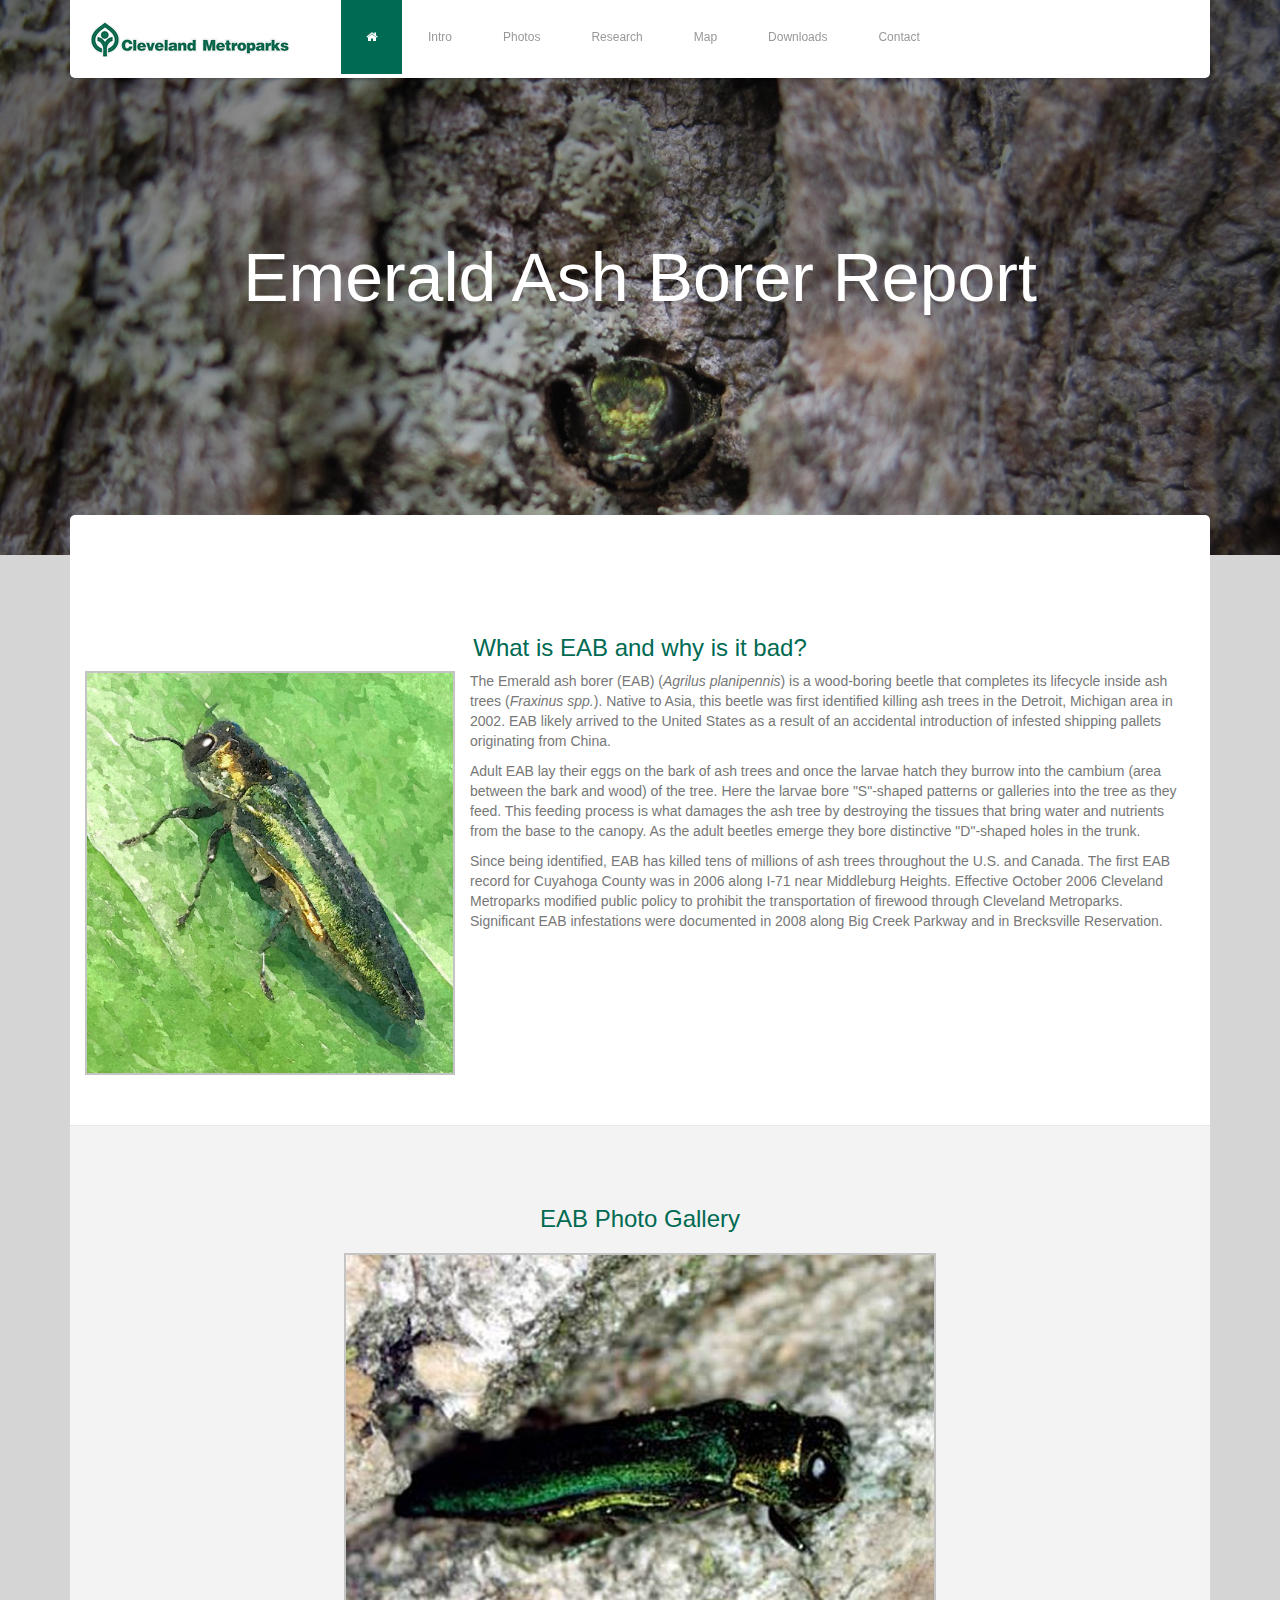
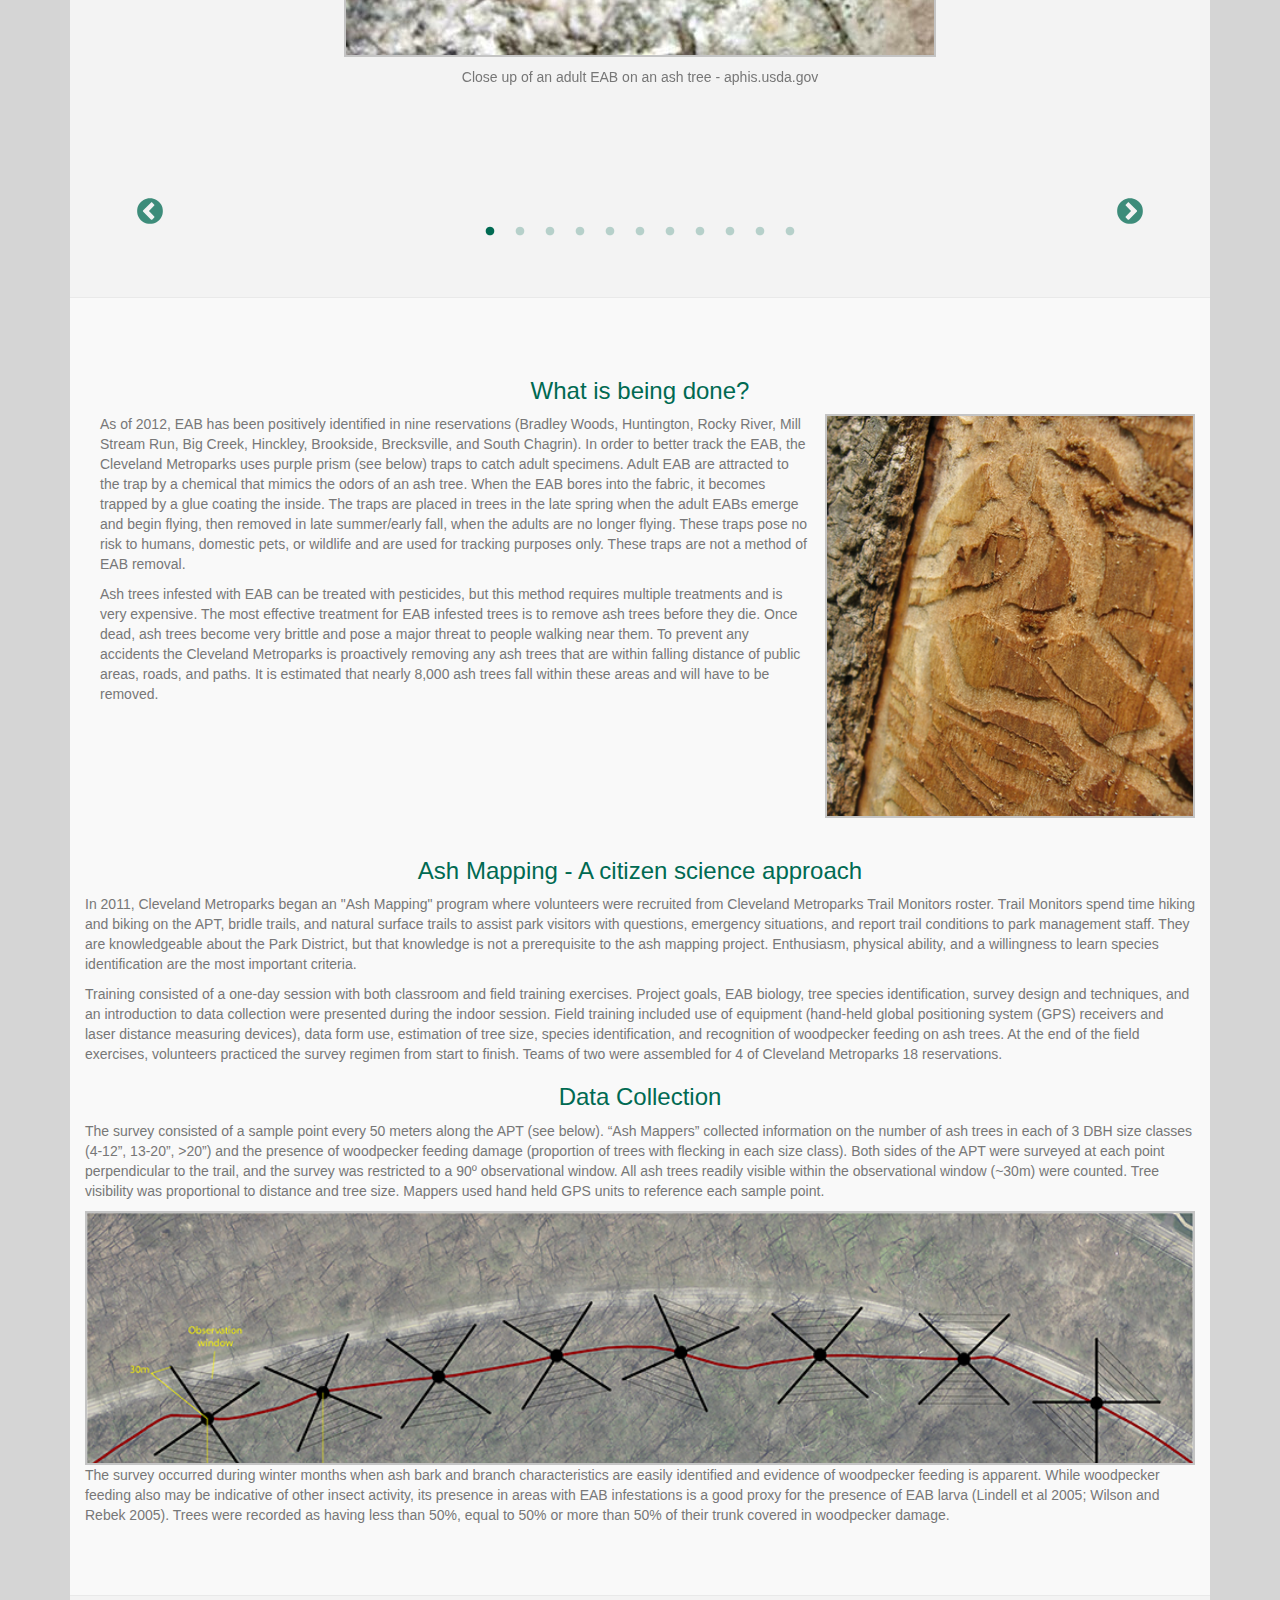
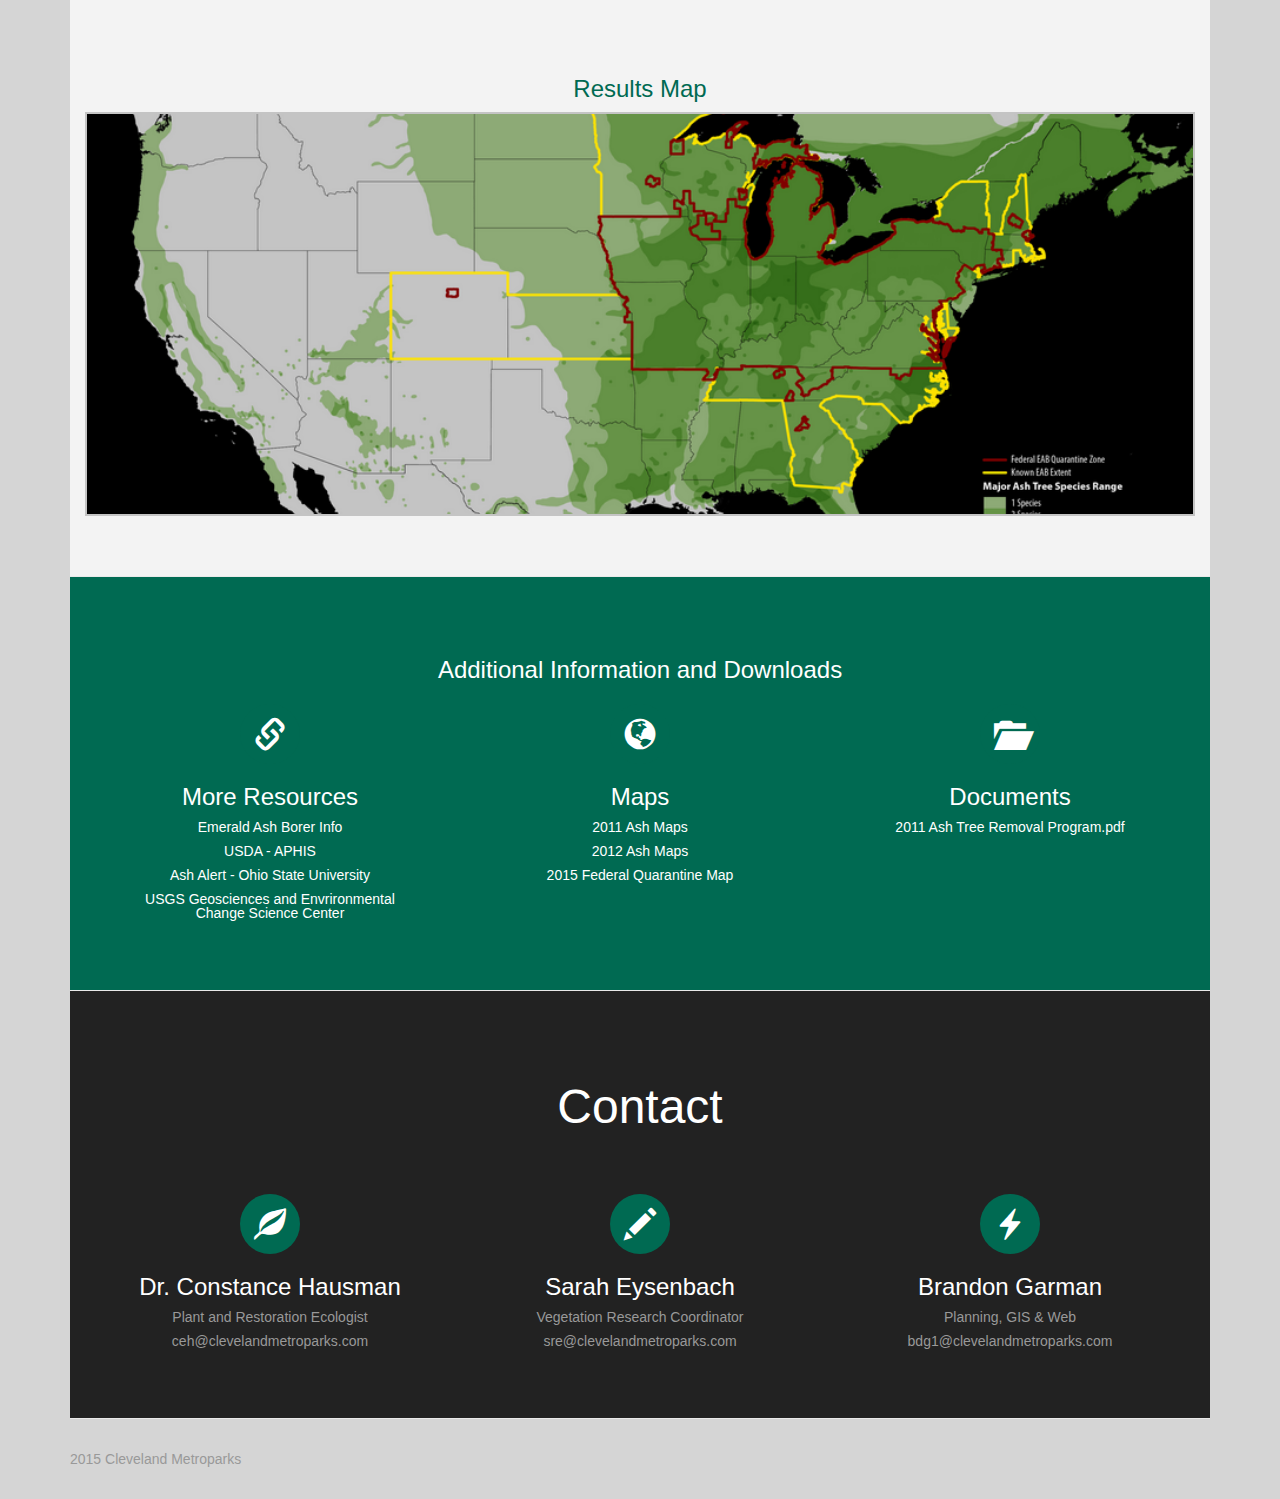
==== index.html @ 67770cdb "initial site commit" ====
<!DOCTYPE html>
<html lang="en">
<head>
    <meta charset="utf-8">
    <meta name="viewport" content="width=device-width, initial-scale=1.0">
    <meta name="description" content="">
    <meta name="author" content="">
    <title>CM | Emerald Ash Borer</title>
	<link rel="stylesheet" type="text/css" href="slick/slick.css"/>
    <link href="css/bootstrap.min.css" rel="stylesheet">
    <link href="css/font-awesome.min.css" rel="stylesheet">
    <link href="css/prettyPhoto.css" rel="stylesheet">
    <link href="css/main.css" rel="stylesheet">
    <!--[if lt IE 9]>
    <script src="js/html5shiv.js"></script>
    <script src="js/respond.min.js"></script>
    <![endif]-->
	
	<script type="text/javascript" src="js/jquery-1.11.0.min.js"></script>
	<script type="text/javascript" src="js/jquery-migrate-1.2.1.min.js"></script>
	<link rel="shortcut icon" href="favicon.ico" />
</head><!--/head-->

<body data-spy="scroll" data-target="#navbar" data-offset="0">
    <header id="header" role="banner">
        <div class="container">
            <div id="navbar" class="navbar navbar-default">
                <div class="navbar-header">
                    <button type="button" class="navbar-toggle" data-toggle="collapse" data-target=".navbar-collapse">
                        <span class="sr-only">Toggle navigation</span>
                        <span class="icon-bar"></span>
                        <span class="icon-bar"></span>
                        <span class="icon-bar"></span>
                    </button>
                    <a class="navbar-brand" href="http://www.clevelandmetroparks.com/Main/Home.aspx" target="_blank"></a>
                </div>
                <div class="collapse navbar-collapse">
                    <ul class="nav navbar-nav">
                        <li class="active"><a href="#main-slider"><i class="icon-home"></i></a></li>
                        <li><a href="#services">Intro          </a></li>
                        <li><a href="#portfolio">Photos       </a></li>
                        <li><a href="#pricing">Research      </a></li>
                        <li><a href="#results-map">Map     </a></li>
                        <li><a href="#about-us">Downloads</a></li>
                        <li><a href="#contact">Contact       </a></li>
                    </ul>
                </div>
            </div>
        </div>
    </header><!--/#header-->

    <section id="main-slider" class="carousel">
        <div class="carousel-inner">
            <div class="item active">
                <div class="container">
                    <div class="carousel-content">
                        <h1>Emerald Ash Borer Report</h1>
                        <p class="lead"></p>
                    </div>
                </div>
            </div><!--/.item-->
        </div><!--/.carousel-inner-->
        <!--<a class="prev" href="#main-slider" data-slide="prev"><i class="icon-angle-left"></i></a>
        <a class="next" href="#main-slider" data-slide="next"><i class="icon-angle-right"></i></a>-->
    </section><!--/#main-slider-->

    <section id="services">
		<div class="container">
            <div class="box first">
                <div class="center"><h3>What is EAB and why is it bad?</h3></div><!--/.center-->   
					
                <div class="center-gap"></div>
                <div class="row">
				
					<div id="intro-photo" class="col-sm-4"></div>
					
                    <div class="col-sm-8">
						
						<p>The Emerald ash borer (EAB) (<i>Agrilus planipennis</i>) is a wood-boring beetle that completes its lifecycle inside ash trees (<i>Fraxinus spp.</i>). Native to Asia, this beetle was first identified killing ash trees in the Detroit, Michigan area in 2002. EAB likely arrived to the United States as a result of an accidental introduction of infested shipping pallets originating from China.</p>
						
						<p>Adult EAB lay their eggs on the bark of ash trees and once the larvae hatch they burrow into the cambium (area between the bark and wood) of the tree. Here the larvae bore &quot;S&quot;-shaped patterns or galleries into the tree as they feed. This feeding process is what damages the ash tree by destroying the tissues that bring water and nutrients from the base to the canopy. As the adult beetles emerge they bore distinctive &quot;D&quot;-shaped holes in the trunk.</p> 
						
						<p>Since being identified, EAB has killed tens of millions of ash trees throughout the U.S. and Canada. The first EAB record for Cuyahoga County was in 2006 along I-71 near Middleburg Heights. Effective October 2006 Cleveland Metroparks modified public policy to prohibit the transportation of firewood through Cleveland Metroparks. Significant EAB infestations were documented in 2008 along Big Creek Parkway and in Brecksville Reservation.</p>
						</div>
					</div>
				</div><!--/.col-sm-8-->
			</div> 
    </section><!--/#services-->

	
	
    <section id="portfolio">
        <div class="container">
            <div class="box">
                <div class="center gap">
                    <h3>EAB Photo Gallery</h3>
                </div><!--/.center-->
                
					<div class="row">
						<div class="col-med-8">
							<div class="slick-slider">
								<div><img src="images/eab_adult2.jpg" /><p>Close up of an adult EAB on an ash tree - aphis.usda.gov</p></div>
								<div><img src="images/eab_damage2.jpg" /><p>A "D"-shaped exit hole and woodpecker damage - Cleveland Metroparks</p></div>
								<div><img src="images/eab_damage1.png" /><p>"S"-shaped gallery caused by the EAB moving through the tree - Cleveland Metroparks</p></div>
								<div><img src="images/eab_damage3.jpg" /><p>Galleries packed with frass and an adult EAB inside the ash tree - Cleveland Metroparks</p></div>
								<div><img src="images/eab_damage4.jpg" /><p>An adult EAB found inside an ash tree - Cleveland Metroparks</p></div>
								<div><img src="images/eab_larvae.jpg" /><p>EAB larvae - Cleveland Metroparks</p></div>
								<div><img src="images/training.jpg" /><p>Staff and volunteers going through "Ash Mapping" training - Cleveland Metroparks</p></div>
								<div><img src="images/prism_trap.jpg" /><p>An adult EAB caught in a purple prism trap - Cleveland Metroparks</p></div>
								<div><img src="images/dead_ash.jpg" /><p>Dead ash trees seen from the APT - Cleveland Metroparks</p></div>
								<div><img src="images/eab_treatment.png" /><p>An ash tree receiving a pesticide treatment through injections - Cleveland Metroparks</p></div>
								<div><img src="images/base_growth.jpg" /><p>An ash tree showing growth at the base, a sign of possible EAB infestation - Cleveland Metroparks</p></div>
							</div>
						</div>
					</div>
            </div><!--/.box-->
        </div><!--/.container-->
    </section><!--/#portfolio-->

    <section id="pricing">
        <div class="container">
            <div class="box">
                <div class="center">
                    <h3>What is being done?</h3>
                </div><!--/.center-->   
                <div class="center-gap"></div>
                <div class="row">
                    <div class="col-sm-8">

						<p>As of 2012, EAB has been positively identified in nine reservations (Bradley Woods, Huntington, Rocky River, Mill Stream Run, Big Creek, Hinckley, Brookside, Brecksville, and South Chagrin). In order to better track the EAB, the Cleveland Metroparks uses purple prism (see below) traps to catch adult specimens. Adult EAB are attracted to the trap by a chemical that mimics the odors of an ash tree. When the EAB bores into the fabric, it becomes trapped by a glue coating the inside. The traps are placed in trees in the late spring when the adult EABs emerge and begin flying, then removed in late summer/early fall, when the adults are no longer flying. These traps pose no risk to humans, domestic pets, or wildlife and are used for tracking purposes only. These traps are not a method of EAB removal.</p>
						
						<p>Ash trees infested with EAB can be treated with pesticides, but this method requires multiple treatments and is very expensive. The most effective treatment for EAB infested trees is to remove ash trees before they die. Once dead, ash trees become very brittle and pose a major threat to people walking near them. To prevent any accidents the Cleveland Metroparks is proactively removing any ash trees that are within falling distance of public areas, roads, and paths. It is estimated that nearly 8,000 ash trees fall within these areas and will have to be removed.</p>
					
                    </div><!--/.col-sm-8-->
					
					<div id="map-photo1" class="col-sm-4"></div>
					
					<div class="col-med-8"><p>&nbsp;</p></div>
					
					<div class="center">
						<h3>Ash Mapping - A citizen science approach</h3>
					</div><!--/.center--> 
					
					<div class="col-med-8">
					
						<p>In 2011, Cleveland Metroparks began an &quot;Ash Mapping&quot; program where volunteers were recruited from Cleveland Metroparks Trail Monitors roster.  Trail Monitors spend time hiking and biking on the APT, bridle trails, and natural surface trails to assist park visitors with questions, emergency situations, and report trail conditions to park management staff.  They are knowledgeable about the Park District, but that knowledge is not a prerequisite to the ash mapping project.  Enthusiasm, physical ability, and a willingness to learn species identification are the most important criteria.</p>

						<p>Training consisted of a one-day session with both classroom and field training exercises. Project goals, EAB biology, tree species identification, survey design and techniques, and an introduction to data collection were presented during the indoor session.  Field training included use of equipment (hand-held global positioning system (GPS) receivers and laser distance measuring devices), data form use, estimation of tree size, species identification, and recognition of woodpecker feeding on ash trees.  At the end of the field exercises, volunteers practiced the survey regimen from start to finish.  Teams of two were assembled for 4 of Cleveland Metroparks 18 reservations.</p>	
					
					</div>
					
					<div class="center">
						<h3>Data Collection</h3>
					</div><!--/.center-->  
					
					<div class="col-med-8">
					
						<p>The survey consisted of a sample point every 50 meters along the APT (see below). “Ash Mappers” collected information on the number of ash trees in each of 3 DBH size classes (4-12”, 13-20”, >20”) and the presence of woodpecker feeding damage (proportion of trees with flecking in each size class).  Both sides of the APT were surveyed at each point perpendicular to the trail, and the survey was restricted to a 90º observational window.  All ash trees readily visible within the observational window (~30m) were counted.  Tree visibility was proportional to distance and tree size.  Mappers used hand held GPS units to reference each sample point.</p>
					</div>
					
					<div id="data-collection" class="col-xs-12"></div>
					
					<div class="col-med-8">
					
						<p>The survey occurred during winter months when ash bark and branch characteristics are easily identified and evidence of woodpecker feeding is apparent. While woodpecker feeding also may be indicative of other insect activity, its presence in areas with EAB infestations is a good proxy for the presence of EAB larva (Lindell et al 2005; Wilson and Rebek 2005). Trees were recorded as having less than 50%, equal to 50% or more than 50% of their trunk covered in woodpecker damage.</p>
					
					</div>
					
					<!--<div class="col-med-8"><iframe src="//s3.amazonaws.com/cdn.knightlab.com/libs/storymapjs/latest/embed/index.html?url=https://898696671e7318503196435e349b2453f3319862.googledrive.com/host/0B8qG7BURSNW_ODNDQW9sVktIVVU/published.json" frameborder="0" width="100%" height="500"></iframe>
					</div>-->
					
                </div> 
            </div> 
        </div>
    </section><!--/#pricing-->
	
	<section id="map-section">
		<div class="container">
            <div class="box">
			
                <div class="center">
                    <h3>Results Map</h3>
                </div>
			
				<div class="row">
		
					<div id="results-map" class="col-xs-12"></div>
			
				</div>
			
			</div>
		</div>
	</section><!-- close map-section -->

    <section id="about-us">
        <div class="container">
            <div class="box">
                <div class="center">
                    <h3>Additional Information and Downloads</h3>
                </div>
                <div class="gap"></div>
                <div id="team-scroller" class="carousel scale">
                    <div class="carousel-inner">
                        <div class="item active">
                            <div class="row">
                                <div class="col-sm-4">
                                    <div class="member">
                                        <div class="name-icons"><span class="glyphicon glyphicon-link" aria-hidden="true"></span></div>
                                        <h3>More Resources
										
											<small class="designation"><a href="http://www.emeraldashborer.info/#sthash.4JrlwChW.dpbs" target="_blank">Emerald Ash Borer Info</a></small>
											<small class="designation"><a href="http://www.aphis.usda.gov/wps/portal/aphis/ourfocus/importexport?1dmy&urile=wcm%3apath%3a%2Faphis_content_library%2Fsa_our_focus%2Fsa_plant_health%2Fsa_domestic_pests_and_diseases%2Fsa_pests_and_diseases%2Fsa_insects%2Fsa_emerald_ash%2Fct_emerald_ash_borer" target="_blank">USDA - APHIS</a></small>
											<small class="designation"><a href="http://ashalert.osu.edu/" target="_blank">Ash Alert - Ohio State University</a></small>
											<small class="designation"><a href="http://esp.cr.usgs.gov/data/little/" target="_blank">USGS Geosciences and Envrironmental Change Science Center</a></small>
										</h3>
                                    </div>
                                </div>
       
                                <div class="col-sm-4">
                                    <div class="member">
                                        <div class="name-icons"><span class="glyphicon glyphicon-globe" aria-hidden="true"></span></div>
                                        <h3>Maps
											<small class="designation"><a href="pdf/2011 Ash Maps.zip">2011 Ash Maps</a></small>
											<small class="designation"><a href="pdf/2012 Ash Maps.zip">2012 Ash Maps</a></small>
											<small class="designation"><a href="pdf/quarantine_map_March-2015.pdf" target="_blank">2015 Federal Quarantine Map</a></small>
										</h3>
                                    </div>
                                </div>
								  <div class="col-sm-4">
                                    <div class="member">
                                        <div class="name-icons"><span class="glyphicon glyphicon-folder-open" aria-hidden="true"></span></div>
                                        <h3>Documents
										<small class="designation"><a href="pdf/2011 Ash Tree Removal Program.pdf">2011 Ash Tree Removal Program.pdf</a></small>
										</h3>
                                    </div>
                                </div>
                            </div>
                        </div>
                    </div>
                </div><!--/.carousel-->
            </div><!--/.box-->
        </div><!--/.container-->
    </section><!--/#about-us-->

    <section id="contact">
        <div class="container">
            <div class="box">
                <div class="center">
                    <h2>Contact</h2>
                </div>
                <div class="gap"></div>
                <div id="team-scroller" class="carousel scale">
                    <div class="carousel-inner">
                        <div class="item active">
                            <div class="row">
                                <div class="col-sm-4">
                                    <div class="member">
                                        <div class="name-icons"><span class="glyphicon glyphicon-leaf" aria-hidden="true"></span></div>
                                        <h3>Dr. Constance Hausman
										<small class="designation">Plant and Restoration Ecologist</small>
										<small class="designation">ceh@clevelandmetroparks.com</small>
										</h3>
                                    </div>
                                </div>
                                <div class="col-sm-4">
                                    <div class="member">
                                        <div class="name-icons"><span class="glyphicon glyphicon-pencil" aria-hidden="true"></span></div>
                                        <h3>Sarah Eysenbach
										<small class="designation">Vegetation Research Coordinator</small>
										<small class="designation">sre@clevelandmetroparks.com</small>
										</h3>
                                    </div>
                                </div>        
                                <div class="col-sm-4">
                                    <div class="member">
                                        <div class="name-icons"><span class="glyphicon glyphicon-flash" aria-hidden="true"></span></div>
                                        <h3>Brandon Garman
										<small class="designation">Planning, GIS &amp; Web</small>
										<small class="designation">bdg1@clevelandmetroparks.com</small>
										</h3>
                                    </div>
                                </div>
                            </div>
                        </div>
                    </div>
                </div><!--/.carousel-->
            </div><!--/.box-->
        </div><!--/.container-->
    </section><!--/#contact-->

    <footer id="footer">
        <div class="container">
            <div class="row">
                <div class="col-sm-6">
                    2015 <a target="_blank" href="http://www.clevelandmetroparks.com/Main/Home.aspx">Cleveland Metroparks</a>
                </div>
                <div class="col-sm-6">
                    <!--<img class="pull-right" src="images/shapebootstrap.png" alt="ShapeBootstrap" title="ShapeBootstrap">-->
                </div>
            </div>
        </div>
    </footer><!--/#footer-->

    <script src="js/jquery.js"></script>
    <script src="js/bootstrap.min.js"></script>
    <script src="js/jquery.isotope.min.js"></script>
    <script src="js/jquery.prettyPhoto.js"></script>
    <script src="js/main.js"></script>
	<script type="text/javascript" src="js/slick-init.js"></script>
	<script type="text/javascript" src="slick/slick.min.js"></script>

</body>
</html>
---- css/prettyPhoto.css ----
div.pp_default .pp_top,div.pp_default .pp_top .pp_middle,div.pp_default .pp_top .pp_left,div.pp_default .pp_top .pp_right,div.pp_default .pp_bottom,div.pp_default .pp_bottom .pp_left,div.pp_default .pp_bottom .pp_middle,div.pp_default .pp_bottom .pp_right{height:13px}
div.pp_default .pp_top .pp_left{background:url(../images/prettyPhoto/default/sprite.png) -78px -93px no-repeat}
div.pp_default .pp_top .pp_middle{background:url(../images/prettyPhoto/default/sprite_x.png) top left repeat-x}
div.pp_default .pp_top .pp_right{background:url(../images/prettyPhoto/default/sprite.png) -112px -93px no-repeat}
div.pp_default .pp_content .ppt{color:#f8f8f8}
div.pp_default .pp_content_container .pp_left{background:url(../images/prettyPhoto/default/sprite_y.png) -7px 0 repeat-y;padding-left:13px}
div.pp_default .pp_content_container .pp_right{background:url(../images/prettyPhoto/default/sprite_y.png) top right repeat-y;padding-right:13px}
div.pp_default .pp_next:hover{background:url(../images/prettyPhoto/default/sprite_next.png) center right no-repeat;cursor:pointer}
div.pp_default .pp_previous:hover{background:url(../images/prettyPhoto/default/sprite_prev.png) center left no-repeat;cursor:pointer}
div.pp_default .pp_expand{background:url(../images/prettyPhoto/default/sprite.png) 0 -29px no-repeat;cursor:pointer;width:28px;height:28px}
div.pp_default .pp_expand:hover{background:url(../images/prettyPhoto/default/sprite.png) 0 -56px no-repeat;cursor:pointer}
div.pp_default .pp_contract{background:url(../images/prettyPhoto/default/sprite.png) 0 -84px no-repeat;cursor:pointer;width:28px;height:28px}
div.pp_default .pp_contract:hover{background:url(../images/prettyPhoto/default/sprite.png) 0 -113px no-repeat;cursor:pointer}
div.pp_default .pp_close{width:30px;height:30px;background:url(../images/prettyPhoto/default/sprite.png) 2px 1px no-repeat;cursor:pointer}
div.pp_default .pp_gallery ul li a{background:url(../images/prettyPhoto/default/default_thumb.png) center center #f8f8f8;border:1px solid #aaa}
div.pp_default .pp_social{margin-top:7px}
div.pp_default .pp_gallery a.pp_arrow_previous,div.pp_default .pp_gallery a.pp_arrow_next{position:static;left:auto}
div.pp_default .pp_nav .pp_play,div.pp_default .pp_nav .pp_pause{background:url(../images/prettyPhoto/default/sprite.png) -51px 1px no-repeat;height:30px;width:30px}
div.pp_default .pp_nav .pp_pause{background-position:-51px -29px}
div.pp_default a.pp_arrow_previous,div.pp_default a.pp_arrow_next{background:url(../images/prettyPhoto/default/sprite.png) -31px -3px no-repeat;height:20px;width:20px;margin:4px 0 0}
div.pp_default a.pp_arrow_next{left:52px;background-position:-82px -3px}
div.pp_default .pp_content_container .pp_details{margin-top:5px}
div.pp_default .pp_nav{clear:none;height:30px;width:110px;position:relative}
div.pp_default .pp_nav .currentTextHolder{font-family:Georgia;font-style:italic;color:#999;font-size:11px;left:75px;line-height:25px;position:absolute;top:2px;margin:0;padding:0 0 0 10px}
div.pp_default .pp_close:hover,div.pp_default .pp_nav .pp_play:hover,div.pp_default .pp_nav .pp_pause:hover,div.pp_default .pp_arrow_next:hover,div.pp_default .pp_arrow_previous:hover{opacity:0.7}
div.pp_default .pp_description{font-size:11px;font-weight:700;line-height:14px;margin:5px 50px 5px 0}
div.pp_default .pp_bottom .pp_left{background:url(../images/prettyPhoto/default/sprite.png) -78px -127px no-repeat}
div.pp_default .pp_bottom .pp_middle{background:url(../images/prettyPhoto/default/sprite_x.png) bottom left repeat-x}
div.pp_default .pp_bottom .pp_right{background:url(../images/prettyPhoto/default/sprite.png) -112px -127px no-repeat}
div.pp_default .pp_loaderIcon{background:url(../images/prettyPhoto/default/loader.gif) center center no-repeat}
div.light_rounded .pp_top .pp_left{background:url(../images/prettyPhoto/light_rounded/sprite.png) -88px -53px no-repeat}
div.light_rounded .pp_top .pp_right{background:url(../images/prettyPhoto/light_rounded/sprite.png) -110px -53px no-repeat}
div.light_rounded .pp_next:hover{background:url(../images/prettyPhoto/light_rounded/btnNext.png) center right no-repeat;cursor:pointer}
div.light_rounded .pp_previous:hover{background:url(../images/prettyPhoto/light_rounded/btnPrevious.png) center left no-repeat;cursor:pointer}
div.light_rounded .pp_expand{background:url(../images/prettyPhoto/light_rounded/sprite.png) -31px -26px no-repeat;cursor:pointer}
div.light_rounded .pp_expand:hover{background:url(../images/prettyPhoto/light_rounded/sprite.png) -31px -47px no-repeat;cursor:pointer}
div.light_rounded .pp_contract{background:url(../images/prettyPhoto/light_rounded/sprite.png) 0 -26px no-repeat;cursor:pointer}
div.light_rounded .pp_contract:hover{background:url(../images/prettyPhoto/light_rounded/sprite.png) 0 -47px no-repeat;cursor:pointer}
div.light_rounded .pp_close{width:75px;height:22px;background:url(../images/prettyPhoto/light_rounded/sprite.png) -1px -1px no-repeat;cursor:pointer}
div.light_rounded .pp_nav .pp_play{background:url(../images/prettyPhoto/light_rounded/sprite.png) -1px -100px no-repeat;height:15px;width:14px}
div.light_rounded .pp_nav .pp_pause{background:url(../images/prettyPhoto/light_rounded/sprite.png) -24px -100px no-repeat;height:15px;width:14px}
div.light_rounded .pp_arrow_previous{background:url(../images/prettyPhoto/light_rounded/sprite.png) 0 -71px no-repeat}
div.light_rounded .pp_arrow_next{background:url(../images/prettyPhoto/light_rounded/sprite.png) -22px -71px no-repeat}
div.light_rounded .pp_bottom .pp_left{background:url(../images/prettyPhoto/light_rounded/sprite.png) -88px -80px no-repeat}
div.light_rounded .pp_bottom .pp_right{background:url(../images/prettyPhoto/light_rounded/sprite.png) -110px -80px no-repeat}
div.dark_rounded .pp_top .pp_left{background:url(../images/prettyPhoto/dark_rounded/sprite.png) -88px -53px no-repeat}
div.dark_rounded .pp_top .pp_right{background:url(../images/prettyPhoto/dark_rounded/sprite.png) -110px -53px no-repeat}
div.dark_rounded .pp_content_container .pp_left{background:url(../images/prettyPhoto/dark_rounded/contentPattern.png) top left repeat-y}
div.dark_rounded .pp_content_container .pp_right{background:url(../images/prettyPhoto/dark_rounded/contentPattern.png) top right repeat-y}
div.dark_rounded .pp_next:hover{background:url(../images/prettyPhoto/dark_rounded/btnNext.png) center right no-repeat;cursor:pointer}
div.dark_rounded .pp_previous:hover{background:url(../images/prettyPhoto/dark_rounded/btnPrevious.png) center left no-repeat;cursor:pointer}
div.dark_rounded .pp_expand{background:url(../images/prettyPhoto/dark_rounded/sprite.png) -31px -26px no-repeat;cursor:pointer}
div.dark_rounded .pp_expand:hover{background:url(../images/prettyPhoto/dark_rounded/sprite.png) -31px -47px no-repeat;cursor:pointer}
div.dark_rounded .pp_contract{background:url(../images/prettyPhoto/dark_rounded/sprite.png) 0 -26px no-repeat;cursor:pointer}
div.dark_rounded .pp_contract:hover{background:url(../images/prettyPhoto/dark_rounded/sprite.png) 0 -47px no-repeat;cursor:pointer}
div.dark_rounded .pp_close{width:75px;height:22px;background:url(../images/prettyPhoto/dark_rounded/sprite.png) -1px -1px no-repeat;cursor:pointer}
div.dark_rounded .pp_description{margin-right:85px;color:#fff}
div.dark_rounded .pp_nav .pp_play{background:url(../images/prettyPhoto/dark_rounded/sprite.png) -1px -100px no-repeat;height:15px;width:14px}
div.dark_rounded .pp_nav .pp_pause{background:url(../images/prettyPhoto/dark_rounded/sprite.png) -24px -100px no-repeat;height:15px;width:14px}
div.dark_rounded .pp_arrow_previous{background:url(../images/prettyPhoto/dark_rounded/sprite.png) 0 -71px no-repeat}
div.dark_rounded .pp_arrow_next{background:url(../images/prettyPhoto/dark_rounded/sprite.png) -22px -71px no-repeat}
div.dark_rounded .pp_bottom .pp_left{background:url(../images/prettyPhoto/dark_rounded/sprite.png) -88px -80px no-repeat}
div.dark_rounded .pp_bottom .pp_right{background:url(../images/prettyPhoto/dark_rounded/sprite.png) -110px -80px no-repeat}
div.dark_rounded .pp_loaderIcon{background:url(../images/prettyPhoto/dark_rounded/loader.gif) center center no-repeat}
div.dark_square .pp_left,div.dark_square .pp_middle,div.dark_square .pp_right,div.dark_square .pp_content{background:#000}
div.dark_square .pp_description{color:#fff;margin:0 85px 0 0}
div.dark_square .pp_loaderIcon{background:url(../images/prettyPhoto/dark_square/loader.gif) center center no-repeat}
div.dark_square .pp_expand{background:url(../images/prettyPhoto/dark_square/sprite.png) -31px -26px no-repeat;cursor:pointer}
div.dark_square .pp_expand:hover{background:url(../images/prettyPhoto/dark_square/sprite.png) -31px -47px no-repeat;cursor:pointer}
div.dark_square .pp_contract{background:url(../images/prettyPhoto/dark_square/sprite.png) 0 -26px no-repeat;cursor:pointer}
div.dark_square .pp_contract:hover{background:url(../images/prettyPhoto/dark_square/sprite.png) 0 -47px no-repeat;cursor:pointer}
div.dark_square .pp_close{width:75px;height:22px;background:url(../images/prettyPhoto/dark_square/sprite.png) -1px -1px no-repeat;cursor:pointer}
div.dark_square .pp_nav{clear:none}
div.dark_square .pp_nav .pp_play{background:url(../images/prettyPhoto/dark_square/sprite.png) -1px -100px no-repeat;height:15px;width:14px}
div.dark_square .pp_nav .pp_pause{background:url(../images/prettyPhoto/dark_square/sprite.png) -24px -100px no-repeat;height:15px;width:14px}
div.dark_square .pp_arrow_previous{background:url(../images/prettyPhoto/dark_square/sprite.png) 0 -71px no-repeat}
div.dark_square .pp_arrow_next{background:url(../images/prettyPhoto/dark_square/sprite.png) -22px -71px no-repeat}
div.dark_square .pp_next:hover{background:url(../images/prettyPhoto/dark_square/btnNext.png) center right no-repeat;cursor:pointer}
div.dark_square .pp_previous:hover{background:url(../images/prettyPhoto/dark_square/btnPrevious.png) center left no-repeat;cursor:pointer}
div.light_square .pp_expand{background:url(../images/prettyPhoto/light_square/sprite.png) -31px -26px no-repeat;cursor:pointer}
div.light_square .pp_expand:hover{background:url(../images/prettyPhoto/light_square/sprite.png) -31px -47px no-repeat;cursor:pointer}
div.light_square .pp_contract{background:url(../images/prettyPhoto/light_square/sprite.png) 0 -26px no-repeat;cursor:pointer}
div.light_square .pp_contract:hover{background:url(../images/prettyPhoto/light_square/sprite.png) 0 -47px no-repeat;cursor:pointer}
div.light_square .pp_close{width:75px;height:22px;background:url(../images/prettyPhoto/light_square/sprite.png) -1px -1px no-repeat;cursor:pointer}
div.light_square .pp_nav .pp_play{background:url(../images/prettyPhoto/light_square/sprite.png) -1px -100px no-repeat;height:15px;width:14px}
div.light_square .pp_nav .pp_pause{background:url(../images/prettyPhoto/light_square/sprite.png) -24px -100px no-repeat;height:15px;width:14px}
div.light_square .pp_arrow_previous{background:url(../images/prettyPhoto/light_square/sprite.png) 0 -71px no-repeat}
div.light_square .pp_arrow_next{background:url(../images/prettyPhoto/light_square/sprite.png) -22px -71px no-repeat}
div.light_square .pp_next:hover{background:url(../images/prettyPhoto/light_square/btnNext.png) center right no-repeat;cursor:pointer}
div.light_square .pp_previous:hover{background:url(../images/prettyPhoto/light_square/btnPrevious.png) center left no-repeat;cursor:pointer}
div.facebook .pp_top .pp_left{background:url(../images/prettyPhoto/facebook/sprite.png) -88px -53px no-repeat}
div.facebook .pp_top .pp_middle{background:url(../images/prettyPhoto/facebook/contentPatternTop.png) top left repeat-x}
div.facebook .pp_top .pp_right{background:url(../images/prettyPhoto/facebook/sprite.png) -110px -53px no-repeat}
div.facebook .pp_content_container .pp_left{background:url(../images/prettyPhoto/facebook/contentPatternLeft.png) top left repeat-y}
div.facebook .pp_content_container .pp_right{background:url(../images/prettyPhoto/facebook/contentPatternRight.png) top right repeat-y}
div.facebook .pp_expand{background:url(../images/prettyPhoto/facebook/sprite.png) -31px -26px no-repeat;cursor:pointer}
div.facebook .pp_expand:hover{background:url(../images/prettyPhoto/facebook/sprite.png) -31px -47px no-repeat;cursor:pointer}
div.facebook .pp_contract{background:url(../images/prettyPhoto/facebook/sprite.png) 0 -26px no-repeat;cursor:pointer}
div.facebook .pp_contract:hover{background:url(../images/prettyPhoto/facebook/sprite.png) 0 -47px no-repeat;cursor:pointer}
div.facebook .pp_close{width:22px;height:22px;background:url(../images/prettyPhoto/facebook/sprite.png) -1px -1px no-repeat;cursor:pointer}
div.facebook .pp_description{margin:0 37px 0 0}
div.facebook .pp_loaderIcon{background:url(../images/prettyPhoto/facebook/loader.gif) center center no-repeat}
div.facebook .pp_arrow_previous{background:url(../images/prettyPhoto/facebook/sprite.png) 0 -71px no-repeat;height:22px;margin-top:0;width:22px}
div.facebook .pp_arrow_previous.disabled{background-position:0 -96px;cursor:default}
div.facebook .pp_arrow_next{background:url(../images/prettyPhoto/facebook/sprite.png) -32px -71px no-repeat;height:22px;margin-top:0;width:22px}
div.facebook .pp_arrow_next.disabled{background-position:-32px -96px;cursor:default}
div.facebook .pp_nav{margin-top:0}
div.facebook .pp_nav p{font-size:15px;padding:0 3px 0 4px}
div.facebook .pp_nav .pp_play{background:url(../images/prettyPhoto/facebook/sprite.png) -1px -123px no-repeat;height:22px;width:22px}
div.facebook .pp_nav .pp_pause{background:url(../images/prettyPhoto/facebook/sprite.png) -32px -123px no-repeat;height:22px;width:22px}
div.facebook .pp_next:hover{background:url(../images/prettyPhoto/facebook/btnNext.png) center right no-repeat;cursor:pointer}
div.facebook .pp_previous:hover{background:url(../images/prettyPhoto/facebook/btnPrevious.png) center left no-repeat;cursor:pointer}
div.facebook .pp_bottom .pp_left{background:url(../images/prettyPhoto/facebook/sprite.png) -88px -80px no-repeat}
div.facebook .pp_bottom .pp_middle{background:url(../images/prettyPhoto/facebook/contentPatternBottom.png) top left repeat-x}
div.facebook .pp_bottom .pp_right{background:url(../images/prettyPhoto/facebook/sprite.png) -110px -80px no-repeat}
div.pp_pic_holder a:focus{outline:none}
div.pp_overlay{background:#000;display:none;left:0;position:absolute;top:0;width:100%;z-index:9500}
div.pp_pic_holder{display:none;position:absolute;width:100px;z-index:10000}
.pp_content{height:40px;min-width:40px}
* html .pp_content{width:40px}
.pp_content_container{position:relative;text-align:left;width:100%}
.pp_content_container .pp_left{padding-left:20px}
.pp_content_container .pp_right{padding-right:20px}
.pp_content_container .pp_details{float:left;margin:10px 0 2px}
.pp_description{display:none;margin:0}
.pp_social{float:left;margin:0}
.pp_social .facebook{float:left;margin-left:5px;width:55px;overflow:hidden}
.pp_social .twitter{float:left}
.pp_nav{clear:right;float:left;margin:3px 10px 0 0}
.pp_nav p{float:left;white-space:nowrap;margin:2px 4px}
.pp_nav .pp_play,.pp_nav .pp_pause{float:left;margin-right:4px;text-indent:-10000px}
a.pp_arrow_previous,a.pp_arrow_next{display:block;float:left;height:15px;margin-top:3px;overflow:hidden;text-indent:-10000px;width:14px}
.pp_hoverContainer{position:absolute;top:0;width:100%;z-index:2000}
.pp_gallery{display:none;left:50%;margin-top:-50px;position:absolute;z-index:10000}
.pp_gallery div{float:left;overflow:hidden;position:relative}
.pp_gallery ul{float:left;height:35px;position:relative;white-space:nowrap;margin:0 0 0 5px;padding:0}
.pp_gallery ul a{border:1px rgba(0,0,0,0.5) solid;display:block;float:left;height:33px;overflow:hidden}
.pp_gallery ul a img{border:0}
.pp_gallery li{display:block;float:left;margin:0 5px 0 0;padding:0}
.pp_gallery li.default a{background:url(../images/prettyPhoto/facebook/default_thumbnail.gif) 0 0 no-repeat;display:block;height:33px;width:50px}
.pp_gallery .pp_arrow_previous,.pp_gallery .pp_arrow_next{margin-top:7px!important}
a.pp_next{background:url(../images/prettyPhoto/light_rounded/btnNext.png) 10000px 10000px no-repeat;display:block;float:right;height:100%;text-indent:-10000px;width:49%}
a.pp_previous{background:url(../images/prettyPhoto/light_rounded/btnNext.png) 10000px 10000px no-repeat;display:block;float:left;height:100%;text-indent:-10000px;width:49%}
a.pp_expand,a.pp_contract{cursor:pointer;display:none;height:20px;position:absolute;right:30px;text-indent:-10000px;top:10px;width:20px;z-index:20000}
a.pp_close{position:absolute;right:0;top:0;display:block;line-height:22px;text-indent:-10000px}
.pp_loaderIcon{display:block;height:24px;left:50%;position:absolute;top:50%;width:24px;margin:-12px 0 0 -12px}
#pp_full_res{line-height:1!important}
#pp_full_res .pp_inline{text-align:left}
#pp_full_res .pp_inline p{margin:0 0 15px}
div.ppt{color:#fff;display:none;font-size:17px;z-index:9999;margin:0 0 5px 15px}
div.pp_default .pp_content,div.light_rounded .pp_content{background-color:#fff}
div.pp_default #pp_full_res .pp_inline,div.light_rounded .pp_content .ppt,div.light_rounded #pp_full_res .pp_inline,div.light_square .pp_content .ppt,div.light_square #pp_full_res .pp_inline,div.facebook .pp_content .ppt,div.facebook #pp_full_res .pp_inline{color:#000}
div.pp_default .pp_gallery ul li a:hover,div.pp_default .pp_gallery ul li.selected a,.pp_gallery ul a:hover,.pp_gallery li.selected a{border-color:#fff}
div.pp_default .pp_details,div.light_rounded .pp_details,div.dark_rounded .pp_details,div.dark_square .pp_details,div.light_square .pp_details,div.facebook .pp_details{position:relative}
div.light_rounded .pp_top .pp_middle,div.light_rounded .pp_content_container .pp_left,div.light_rounded .pp_content_container .pp_right,div.light_rounded .pp_bottom .pp_middle,div.light_square .pp_left,div.light_square .pp_middle,div.light_square .pp_right,div.light_square .pp_content,div.facebook .pp_content{background:#fff}
div.light_rounded .pp_description,div.light_square .pp_description{margin-right:85px}
div.light_rounded .pp_gallery a.pp_arrow_previous,div.light_rounded .pp_gallery a.pp_arrow_next,div.dark_rounded .pp_gallery a.pp_arrow_previous,div.dark_rounded .pp_gallery a.pp_arrow_next,div.dark_square .pp_gallery a.pp_arrow_previous,div.dark_square .pp_gallery a.pp_arrow_next,div.light_square .pp_gallery a.pp_arrow_previous,div.light_square .pp_gallery a.pp_arrow_next{margin-top:12px!important}
div.light_rounded .pp_arrow_previous.disabled,div.dark_rounded .pp_arrow_previous.disabled,div.dark_square .pp_arrow_previous.disabled,div.light_square .pp_arrow_previous.disabled{background-position:0 -87px;cursor:default}
div.light_rounded .pp_arrow_next.disabled,div.dark_rounded .pp_arrow_next.disabled,div.dark_square .pp_arrow_next.disabled,div.light_square .pp_arrow_next.disabled{background-position:-22px -87px;cursor:default}
div.light_rounded .pp_loaderIcon,div.light_square .pp_loaderIcon{background:url(../images/prettyPhoto/light_rounded/loader.gif) center center no-repeat}
div.dark_rounded .pp_top .pp_middle,div.dark_rounded .pp_content,div.dark_rounded .pp_bottom .pp_middle{background:url(../images/prettyPhoto/dark_rounded/contentPattern.png) top left repeat}
div.dark_rounded .currentTextHolder,div.dark_square .currentTextHolder{color:#c4c4c4}
div.dark_rounded #pp_full_res .pp_inline,div.dark_square #pp_full_res .pp_inline{color:#fff}
.pp_top,.pp_bottom{height:20px;position:relative}
* html .pp_top,* html .pp_bottom{padding:0 20px}
.pp_top .pp_left,.pp_bottom .pp_left{height:20px;left:0;position:absolute;width:20px}
.pp_top .pp_middle,.pp_bottom .pp_middle{height:20px;left:20px;position:absolute;right:20px}
* html .pp_top .pp_middle,* html .pp_bottom .pp_middle{left:0;position:static}
.pp_top .pp_right,.pp_bottom .pp_right{height:20px;left:auto;position:absolute;right:0;top:0;width:20px}
.pp_fade,.pp_gallery li.default a img{display:none}
---- css/main.css ----
@import url(http://fonts.googleapis.com/css?family=Open+Sans:400,300,700);
body {
  background: #d5d5d5;
  color: #777;
}
h1,
h2,
h3,
h4,
h5,
h6 {
  color: #006A52;
  font-weight: 300;
}
a {
  color: #006A52;
  -webkit-transition: 300ms;
  -moz-transition: 300ms;
  -o-transition: 300ms;
  transition: 300ms;
}
.btn {
  font-weight: 300;
  border: 0;
}
.btn.btn-primary {
  background-color: #006A52;
}
.btn.btn-primary:hover,
.btn.btn-primary.active {
  background-color: #66A697;
  -webkit-box-shadow: none;
  -moz-box-shadow: none;
  box-shadow: none;
}
a:hover,
a:focus {
  color: #80c9f1;
  text-decoration: none;
  outline: none;
}
#header {
  position: fixed;
  top: 0;
  left: 0;
  width: 100%;
  height: 80px;
  z-index: 99999;
}
#main-slider {
  background-image: url(../images/eab_header.JPG);
  background-attachment: fixed;
  background-size: cover;
  background-position: 50% 30%;
  background-repeat: no-repeat;
  padding: 220px 0;
  color: #fff;
}
#main-slider .item {
  -moz-transition: opacity ease-in-out 500ms;
  -o-transition: opacity ease-in-out 500ms;
  -webkit-transition: opacity ease-in-out 500ms;
  transition: opacity ease-in-out 500ms;
  left: 0 !important;
  opacity: 0;
  top: 0;
  position: absolute;
  width: 100%;
  display: block !important;
  z-index: 1;
  text-align: center;
}
#main-slider .item:first-child {
  top: auto;
  position: relative;
}
#main-slider .item.active {
  opacity: 1;
  -moz-transition: opacity ease-in-out 500ms;
  -o-transition: opacity ease-in-out 500ms;
  -webkit-transition: opacity ease-in-out 500ms;
  transition: opacity ease-in-out 500ms;
  z-index: 2;
}
#main-slider .item.active h1 {
  -webkit-animation: scaleUp 400ms;
  -moz-animation: scaleUp 400ms;
  -o-animation: scaleUp 400ms;
  -ms-animation: scaleUp 400ms;
  animation: scaleUp 400ms;
}
#main-slider .prev,
#main-slider .next {
  position: absolute;
  top: 50%;
  background-color: rgba(0, 0, 0, 0.3);
  color: #fff;
  display: inline-block;
  margin-top: -50px;
  font-size: 24px;
  height: 50px;
  width: 50px;
  line-height: 50px;
  text-align: center;
  border-radius: 4px;
  z-index: 5;
}
#main-slider .prev:hover,
#main-slider .next:hover {
  background-color: rgba(0, 0, 0, 0.5);
}
#main-slider .prev {
  left: 10px;
}
#main-slider .next {
  right: 10px;
}
#main-slider h1 {
  font-size: 68px;
  text-shadow: 0 3px rgba(0, 0, 0, 0.1);
  color: #fff;
}
#contact .box {
  background-color: #222;
  color: #999;
}
#contact .box h1,
#contact .box h2,
#contact .box h3 {
  color: #fff;
}
#contact .box a {
  color: #999;
}
#contact .box a:hover {
  color: #006A52;
}
#contact .box input[type="text"],
#contact .box input[type="email"],
#contact .box textarea {
  background-color: #111;
  border: 0;
  -webkit-transition: 300ms;
  -moz-transition: 300ms;
  -o-transition: 300ms;
  transition: 300ms;
}
#contact .box input[type="text"]:focus,
#contact .box input[type="email"]:focus,
#contact .box textarea:focus {
  background-color: #000;
  -webkit-box-shadow: none;
  -moz-box-shadow: none;
  box-shadow: none;
}
.box {
  padding: 60px 30px;
  background: #fff;
  border-bottom: 1px solid #e9e9e9;
  position: relative;
}
.box.first {
  margin-top: -40px;
  border-radius: 5px 5px 0 0;
  padding-top:100px;
}
.box.last {
  border-radius: 0 0 5px 5px;
}
.box h2 {
  padding: 10px 30px;
  display: inline-block;
  border-radius: 4px;
  position: relative;
  margin-bottom: 30px;
  font-size: 48px;
}
#portfolio .box {
  background: #f3f3f3;
}
.portfolio-items,
.portfolio-filter {
  list-style: none;
  padding: 0;
  margin: 0;
}
.portfolio-items {
  margin-right: -20px;
}
.portfolio-filter {
  margin-bottom: 50px;
  text-align: center;
}
.portfolio-filter > li {
  display: inline-block;
}
.portfolio-items > li {
  float: left;
  padding: 0;
  margin: 0;
}
.portfolio-items.col-2 > li {
  width: 50%;
}
.portfolio-items.col-3 > li {
  width: 33%;
}
.portfolio-items.col-4 > li {
  width: 25%;
}
.portfolio-items.col-5 > li {
  width: 20%;
}
.portfolio-items.col-6 > li {
  width: 16%;
}
.portfolio-item .item-inner {
  margin: 0 20px 20px 0;
  text-align: center;
  background: #fff;
  padding: 10px;
  border-bottom: 1px solid #e1e1e1;
}
.portfolio-item img {
  width: 100%;
}
.portfolio-item .portfolio-image {
  position: relative;
}
.portfolio-item h5 {
  margin: 0;
  padding: 10px 0 0 0;
  white-space: nowrap;
  text-overflow: ellipsis;
  overflow: hidden;
}
.portfolio-item .overlay {
  position: absolute;
  top: 0;
  left: 0;
  width: 100%;
  height: 100%;
  opacity: 0;
  background-color: rgba(255, 255, 255, 0.9);
  text-align: center;
  vertical-align: middle;
  -webkit-transition: opacity 300ms;
  -moz-transition: opacity 300ms;
  -o-transition: opacity 300ms;
  transition: opacity 300ms;
}
.portfolio-item .overlay .preview {
  position: relative;
  top: 50%;
  display: inline-block;
  margin-top: -20px;
}
.portfolio-item:hover .overlay {
  opacity: 1;
}
/* Start: Recommended Isotope styles */
/**** Isotope Filtering ****/
.isotope-item {
  z-index: 2;
}
.isotope-hidden.isotope-item {
  pointer-events: none;
  z-index: 1;
}
/**** Isotope CSS3 transitions ****/
.isotope,
.isotope .isotope-item {
  -webkit-transition-duration: 0.8s;
  -moz-transition-duration: 0.8s;
  -ms-transition-duration: 0.8s;
  -o-transition-duration: 0.8s;
  transition-duration: 0.8s;
}
.isotope {
  -webkit-transition-property: height, width;
  -moz-transition-property: height, width;
  -ms-transition-property: height, width;
  -o-transition-property: height, width;
  transition-property: height, width;
}
.isotope .isotope-item {
  -webkit-transition-property: -webkit-transform, opacity;
  -moz-transition-property: -moz-transform, opacity;
  -ms-transition-property: -ms-transform, opacity;
  -o-transition-property: -o-transform, opacity;
  transition-property: transform, opacity;
}
/**** disabling Isotope CSS3 transitions ****/
.isotope.no-transition,
.isotope.no-transition .isotope-item,
.isotope .isotope-item.no-transition {
  -webkit-transition-duration: 0s;
  -moz-transition-duration: 0s;
  -ms-transition-duration: 0s;
  -o-transition-duration: 0s;
  transition-duration: 0s;
}
/* End: Recommended Isotope styles */
/* disable CSS transitions for containers with infinite scrolling*/
.isotope.infinite-scrolling {
  -webkit-transition: none;
  -moz-transition: none;
  -ms-transition: none;
  -o-transition: none;
  transition: none;
}
#pricing .box {
  background-color: #f9f9f9;
}


#about-us .box {
background-color:#006A52;
}

#services .box {
  padding-bottom: 0;
}
#services .row > div {
  margin-bottom: 50px;
}
.center {
  text-align: center;
}
#team-scroller .designation {
  margin-top: 10px;
  display: block;
}
.member {
  margin: 0 20px;
  text-align: center;
}
.carousel.scale .left-arrow,
.carousel.scale .right-arrow {
  top: 30%;
  position: absolute;
}
.carousel.scale .left-arrow {
  left: -10px;
}
.carousel.scale .right-arrow {
  right: -10px;
}
.carousel.scale .active .row > div:nth-child(1) {
  -webkit-animation: scaleUp 200ms linear 0 both;
  -moz-animation: scaleUp 200ms linear 0 both;
  -ms-animation: scaleUp 200ms linear 0 both;
  -o-animation: scaleUp 200ms linear 0 both;
  animation: scaleUp 200ms linear 0 both;
}
.carousel.scale .active .row > div:nth-child(2) {
  -webkit-animation: scaleUp 200ms linear 100ms both;
  -moz-animation: scaleUp 200ms linear 100ms both;
  -ms-animation: scaleUp 200ms linear 100ms both;
  -o-animation: scaleUp 200ms linear 100ms both;
  animation: scaleUp 200ms linear 100ms both;
}
.carousel.scale .active .row > div:nth-child(3) {
  -webkit-animation: scaleUp 200ms linear 200ms both;
  -moz-animation: scaleUp 200ms linear 200ms both;
  -ms-animation: scaleUp 200ms linear 200ms both;
  -o-animation: scaleUp 200ms linear 200ms both;
  animation: scaleUp 200ms linear 200ms both;
}
.carousel.scale .active .row > div:nth-child(4) {
  -webkit-animation: scaleUp 200ms linear 400ms both;
  -moz-animation: scaleUp 200ms linear 400ms both;
  -ms-animation: scaleUp 200ms linear 400ms both;
  -o-animation: scaleUp 200ms linear 400ms both;
  animation: scaleUp 200ms linear 400ms both;
}
.icon-social {
  border: 0;
  color: #fff;
  border-radius: 100%;
  display: inline-block !important;
  width: 36px;
  height: 36px;
  line-height: 36px;
  text-align: center;
  padding: 0;
}
.icon-social.icon-facebook {
  background: #4f7dd4;
}
.icon-social.icon-facebook:hover {
  background: #789bde;
}
.icon-social.icon-twitter {
  background: #5bceff;
}
.icon-social.icon-twitter:hover {
  background: #8eddff;
}
.icon-social.icon-linkedin {
  background: #21a6d8;
}
.icon-social.icon-linkedin:hover {
  background: #49b9e3;
}
.icon-social.icon-google-plus {
  background: #dc422b;
}
.icon-social.icon-google-plus:hover {
  background: #e36957;
}
.icon-social.icon-pinterest {
  background: #cb2027;
}
.icon-social.icon-pinterest:hover {
  background: #e03e44;
}
.icon-social.icon-youtube {
  background: #ce332d;
}
.icon-social.icon-youtube:hover {
  background: #da5954;
}
.icon-social:hover {
  color: #fff;
}
.navbar-default {
  background: #fff;
  border-radius: 0 0 5px 5px;
  border: 0;
  padding: 0;
  -webkit-box-shadow: 0 1px 3px 0 rgba(0,0,0,.2);
  -moz-box-shadow: 0 1px 3px 0 rgba(0,0,0,.2);
  box-shadow: 0 1px 3px 0 rgba(0,0,0,.2);
  overflow: hidden;
}
.navbar-default .first a {
  border-radius: 0 0 0 5px;
}
.navbar-default .navbar-brand {
  margin-right: 50px;
  margin-left: 20px;
  width: 200px;
  height: 78px;
  background: url(../images/cm_logo.png) no-repeat 0 50%;
}
.navbar-default .navbar-nav > li {
  margin-left: 1px;
}
.navbar-default .navbar-nav > li > a {
  padding: 30px 25px;
  font-size: 12px;
  line-height: 14px;
  color: #999;
}
.navbar-default .navbar-nav > li > a > i {
  display: inline-block;
}
.navbar-default .navbar-nav > li.active > a,
.navbar-default .navbar-nav > li.active:focus > a,
.navbar-default .navbar-nav > li.active:hover > a,
.navbar-default .navbar-nav > li:hover > a,
.navbar-default .navbar-nav > li:focus > a,
.navbar-default .navbar-nav > li.active > a:focus,
.navbar-default .navbar-nav > li.active:focus > a:focus,
.navbar-default .navbar-nav > li.active:hover > a:focus,
.navbar-default .navbar-nav > li:hover > a:focus,
.navbar-default .navbar-nav > li:focus > a:focus {
  background-color: #006A52;
  color: #fff;
}
.icon-lg {
  font-size: 48px;
  height: 108px;
  width: 108px;
  line-height: 108px;
  color: #fff;
  margin: 10px;
  background-color: rgba(0, 0, 0, 0.4);
  text-align: center;
  display: inline-block !important;
  border-radius: 100%;
}
.icon-md {
  font-size: 24px;
  height: 68px;
  width: 68px;
  line-height: 68px;
  color: #fff;
  margin-right: 10px;
  background-color: rgba(0, 0, 0, 0.4);
  text-align: center;
  display: inline-block;
  border-radius: 100%;
  margin-bottom: 10px;
}
.icon-color1 {
  background-color: #e74c3c;
}
.icon-color2 {
  background-color: #2ecc71;
}
.icon-color3 {
  background-color: #3498db;
}
.icon-color4 {
  background-color: #8e44ad;
}
.icon-color5 {
  background-color: #1abc9c;
}
.icon-color6 {
  background-color: #2c3e50;
}
.gap {
  margin-bottom: 20px;
}
.big-gap {
  margin-bottom: 100px;
}
#footer {
  padding-top: 30px;
  padding-bottom: 30px;
  color: #999;
}
#footer a {
  color: #999;
}
#footer a:hover {
  color: #006A52;
}
ul.social {
  list-style: none;
  margin: 10px 0 0;
  padding: 0;
}
ul.social > li {
  margin: 0 0 20px;
}
ul.social > li > a {
  display: block;
  font-size: 18px;
}
ul.social > li > a i {
  margin-right: 10px;
}
textarea#message {
  padding: 10px 15px;
  height: 220px;
}
@keyframes scaleUp {
  0% {
    opacity: 0;
    transform: scale(0.3);
  }
  100% {
    opacity: 1;
    transform: scale(1);
  }
}
@-moz-keyframes scaleUp {
  0% {
    opacity: 0;
    -moz-transform: scale(0.3);
  }
  100% {
    opacity: 1;
    -moz-transform: scale(1);
  }
}
@-webkit-keyframes scaleUp {
  0% {
    opacity: 0;
    -webkit-transform: scale(0.3);
  }
  100% {
    opacity: 1;
    -webkit-transform: scale(1);
  }
}
@-ms-keyframes scaleUp {
  0% {
    opacity: 0;
    -ms-transform: scale(0.3);
  }
  100% {
    opacity: 1;
    -ms-transform: scale(1);
  }
}
@-o-keyframes scaleUp {
  0% {
    opacity: 0;
    -o-transform: scale(0.3);
  }
  100% {
    opacity: 1;
    -o-transform: scale(1);
  }
}

.name-icons {
	background-color:#006A52;
	border-radius:100%;
	width:60px;
	height:60px;
	margin:0 auto;
}

.glyphicon {
	top:14px;
	color:white;
	font-size:xx-large;
}

.slick-slider img {
	margin: 0 auto;
	border:2px solid #c4c4c4;
}

.slick-slider p {
	margin: 0 auto;
	margin-top:10px;
	text-align:center;
	width:500px;
}

#intro-photo {
  background-image: url(../images/eab_sketch.jpg);
  background-size: cover;
  background-position: 50% 50%;
  background-repeat: no-repeat;
  padding: 200px 0;
  color: #fff;
  border:2px solid #c4c4c4;
  }

#map-photo1 {
  background-image: url(../images/eab_damage1.png);
  background-size: cover;
  background-position: 50% 50%;
  background-repeat: no-repeat;
  padding: 200px 0;
  color: #fff;
  border:2px solid #c4c4c4;
  }
  
  
  #data-collection {
  background-image: url(../images/data_collection.png);
  background-size: cover;
  background-repeat: no-repeat;

  padding: 125px 0;
  color: #fff;
  border:2px solid #c4c4c4;
  }
  
  
 #results-map {
  background-image: url(../images/quarantine_map.png);
  background-size: cover;
  background-position: 50% 50%;
  background-repeat: no-repeat;
  padding: 200px 0;
  color: #fff;
  border:2px solid #c4c4c4;
  }
  
  #about-us .box h3 {
	color:white;
  } 
  
  .member h3 {
	color:#fff;
  }
  
  .member a {
	color:#fff;
  }
  
  .member a:hover {
	text-decoration:underline;
  }
  
  #map-section .box {
	background-color:#f3f3f3;
  }
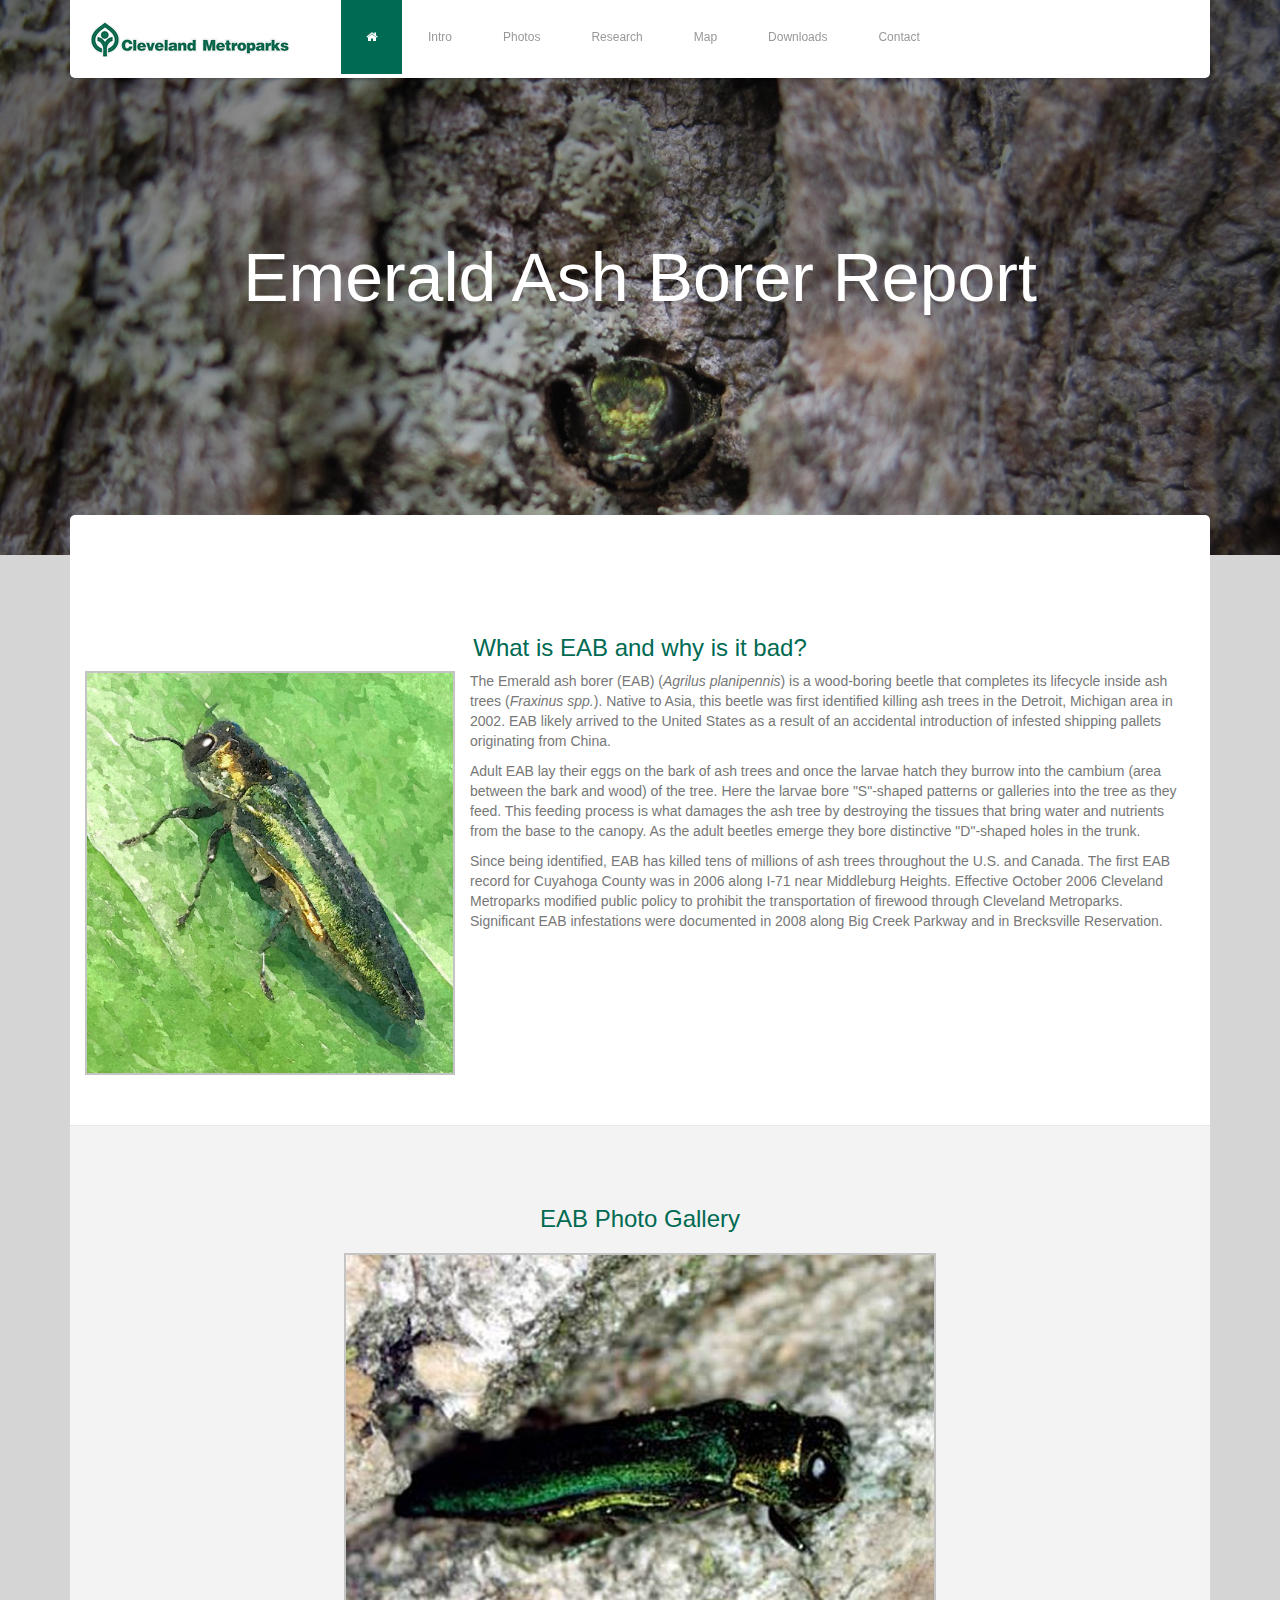
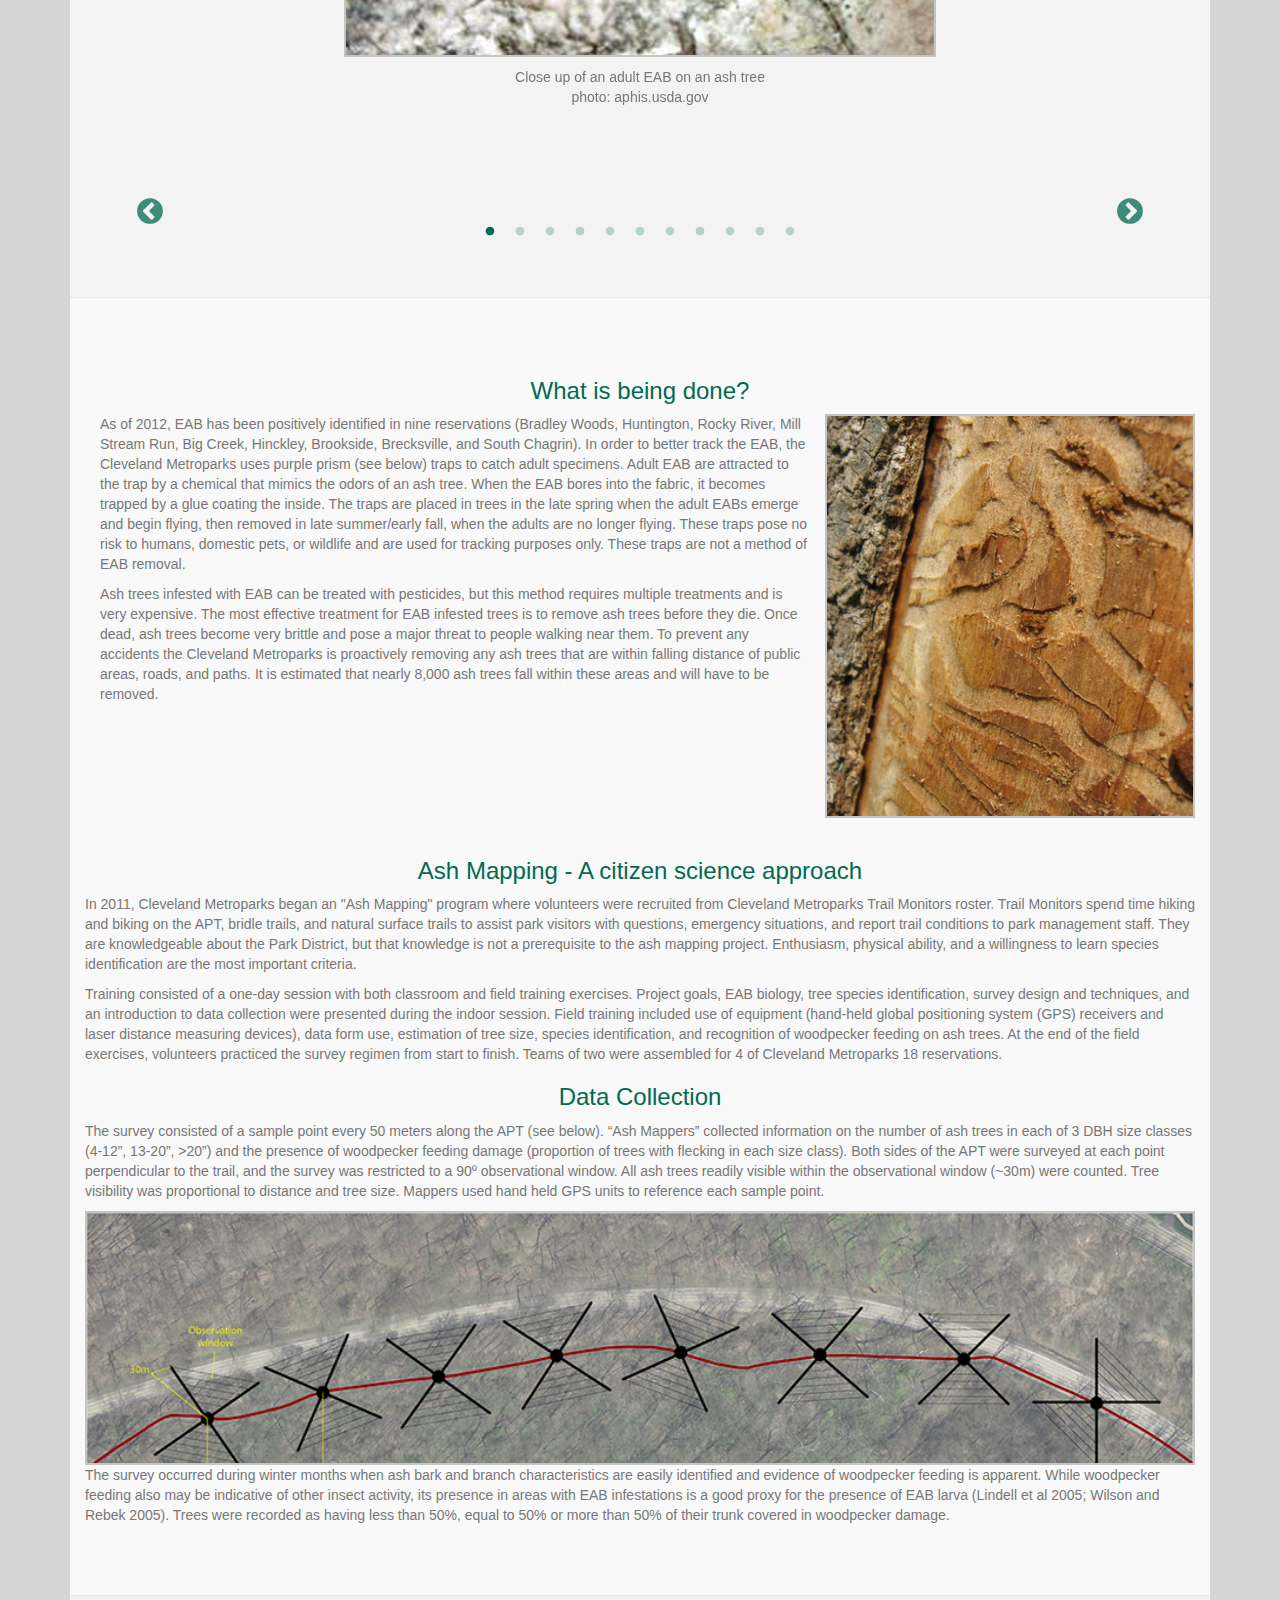
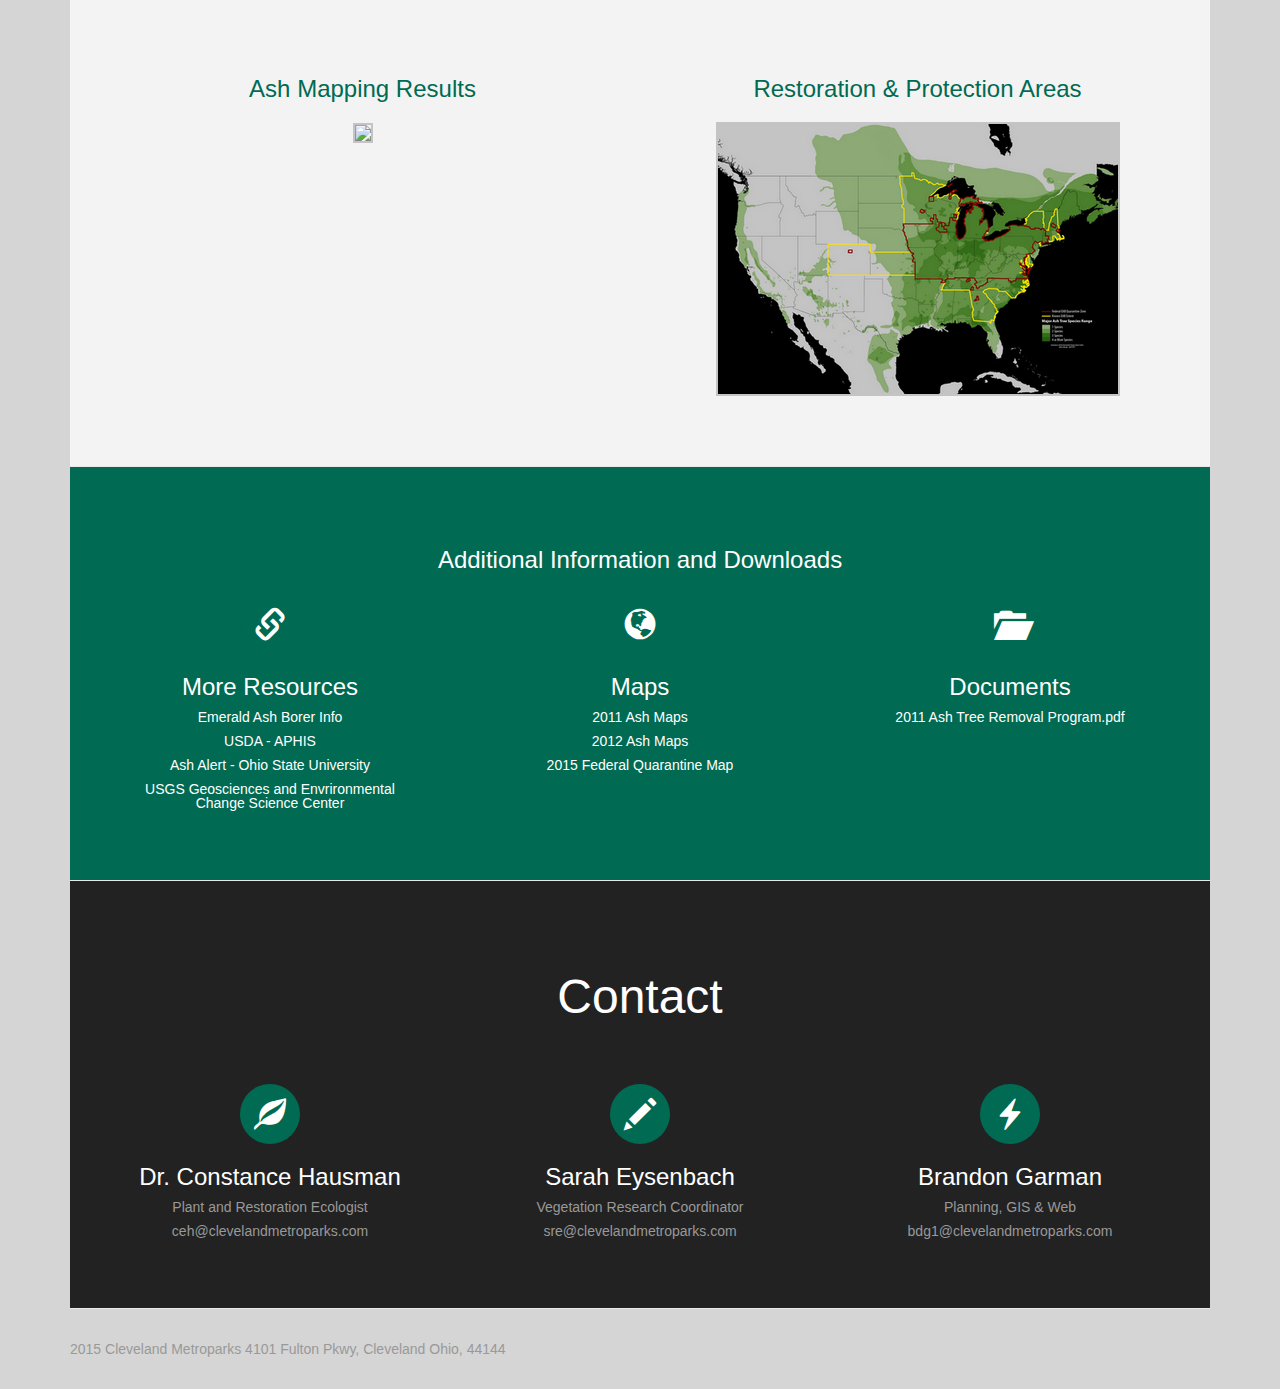
==== commit 033ebc3e: "site update" ====
--- a/index.html
+++ b/index.html
@@ -40,7 +40,7 @@
                         <li><a href="#services">Intro          </a></li>
                         <li><a href="#portfolio">Photos       </a></li>
                         <li><a href="#pricing">Research      </a></li>
-                        <li><a href="#results-map">Map     </a></li>
+                        <li><a href="#map-section">Map     </a></li>
                         <li><a href="#about-us">Downloads</a></li>
                         <li><a href="#contact">Contact       </a></li>
                     </ul>
@@ -99,17 +99,17 @@
 					<div class="row">
 						<div class="col-med-8">
 							<div class="slick-slider">
-								<div><img src="images/eab_adult2.jpg" /><p>Close up of an adult EAB on an ash tree - aphis.usda.gov</p></div>
-								<div><img src="images/eab_damage2.jpg" /><p>A "D"-shaped exit hole and woodpecker damage - Cleveland Metroparks</p></div>
-								<div><img src="images/eab_damage1.png" /><p>"S"-shaped gallery caused by the EAB moving through the tree - Cleveland Metroparks</p></div>
-								<div><img src="images/eab_damage3.jpg" /><p>Galleries packed with frass and an adult EAB inside the ash tree - Cleveland Metroparks</p></div>
-								<div><img src="images/eab_damage4.jpg" /><p>An adult EAB found inside an ash tree - Cleveland Metroparks</p></div>
-								<div><img src="images/eab_larvae.jpg" /><p>EAB larvae - Cleveland Metroparks</p></div>
-								<div><img src="images/training.jpg" /><p>Staff and volunteers going through "Ash Mapping" training - Cleveland Metroparks</p></div>
-								<div><img src="images/prism_trap.jpg" /><p>An adult EAB caught in a purple prism trap - Cleveland Metroparks</p></div>
-								<div><img src="images/dead_ash.jpg" /><p>Dead ash trees seen from the APT - Cleveland Metroparks</p></div>
-								<div><img src="images/eab_treatment.png" /><p>An ash tree receiving a pesticide treatment through injections - Cleveland Metroparks</p></div>
-								<div><img src="images/base_growth.jpg" /><p>An ash tree showing growth at the base, a sign of possible EAB infestation - Cleveland Metroparks</p></div>
+								<div><img src="images/eab_adult2.jpg" /><p>Close up of an adult EAB on an ash tree </br>photo: aphis.usda.gov</p></div>
+								<div><img src="images/eab_damage2.jpg" /><p>A "D"-shaped exit hole and woodpecker damage </br>photo: Cleveland Metroparks</p></div>
+								<div><img src="images/eab_damage1.png" /><p>"S"-shaped gallery caused by the EAB moving through the tree </br>photo: Cleveland Metroparks</p></div>
+								<div><img src="images/eab_damage3.jpg" /><p>Galleries packed with frass and an adult EAB inside the ash tree </br>photo: Cleveland Metroparks</p></div>
+								<div><img src="images/eab_damage4.jpg" /><p>An adult EAB found inside an ash tree </br>photo: Cleveland Metroparks</p></div>
+								<div><img src="images/eab_larvae.jpg" /><p>EAB larvae </br>photo: Cleveland Metroparks</p></div>
+								<div><img src="images/training.jpg" /><p>Staff and volunteers going through "Ash Mapping" training </br>photo: Cleveland Metroparks</p></div>
+								<div><img src="images/prism_trap.jpg" /><p>An adult EAB caught in a purple prism trap </br>photo: Cleveland Metroparks</p></div>
+								<div><img src="images/dead_ash.jpg" /><p>Dead ash trees seen from the APT </br>photo: Cleveland Metroparks</p></div>
+								<div><img src="images/eab_treatment.png" /><p>An ash tree receiving a pesticide treatment through injections </br>photo: Cleveland Metroparks</p></div>
+								<div><img src="images/base_growth.jpg" /><p>An ash tree showing growth at the base, a sign of possible EAB infestation </br>photo: Cleveland Metroparks</p></div>
 							</div>
 						</div>
 					</div>
@@ -179,12 +179,20 @@
             <div class="box">
 			
                 <div class="center">
-                    <h3>Results Map</h3>
                 </div>
 			
 				<div class="row">
 		
-					<div id="results-map" class="col-xs-12"></div>
+					<div class="col-sm-6">
+						<center><h3>Ash Mapping Results</h3></center>
+						<div class="map-links"><a href="maps/ash_map.html" target="_blank"><center><img src="images/ash_map.jpg" /></center></a></div>
+					</div>
+					
+					
+					<div class="col-sm-6">
+						<center><h3>Restoration &amp; Protection Areas</h3></center>
+						<div class="map-links"><center><img src="images/place-holder.png" /></center></div>
+					</div>
 			
 				</div>
 			
@@ -292,7 +300,7 @@
         <div class="container">
             <div class="row">
                 <div class="col-sm-6">
-                    2015 <a target="_blank" href="http://www.clevelandmetroparks.com/Main/Home.aspx">Cleveland Metroparks</a>
+                    2015 <a target="_blank" href="http://www.clevelandmetroparks.com/Main/Home.aspx">Cleveland Metroparks </a>4101 Fulton Pkwy, Cleveland Ohio, 44144
                 </div>
                 <div class="col-sm-6">
                     <!--<img class="pull-right" src="images/shapebootstrap.png" alt="ShapeBootstrap" title="ShapeBootstrap">-->
--- a/css/main.css
+++ b/css/main.css
@@ -685,4 +685,43 @@
   
   #map-section .box {
 	background-color:#f3f3f3;
-  }+  }
+  
+  	.map-links {
+	padding-bottom:10px;
+	padding-top:10px;
+	}
+	
+	.map-links img {
+	border:2px solid #c4c4c4;
+	}
+	.map-links img:hover {
+	border:2px solid #006A52;
+	}
+	
+	#popup-table {
+	text-align:center;
+	font-size:10px;
+	}
+	
+	#popup-table tr td {
+	width:33%;
+	}
+	
+	#popup-table p {
+	font-size:12px;
+	font-weight:bold;
+	line-height:75%;
+	}
+	
+	.grey-row {
+	background-color:rgb(220,220,220);
+	}
+	
+	#legend-image {
+	position:absolute;
+	bottom:5px;
+	left:5px;
+	z-index:9999;
+	border:2px solid rgb(200,200,200);
+	}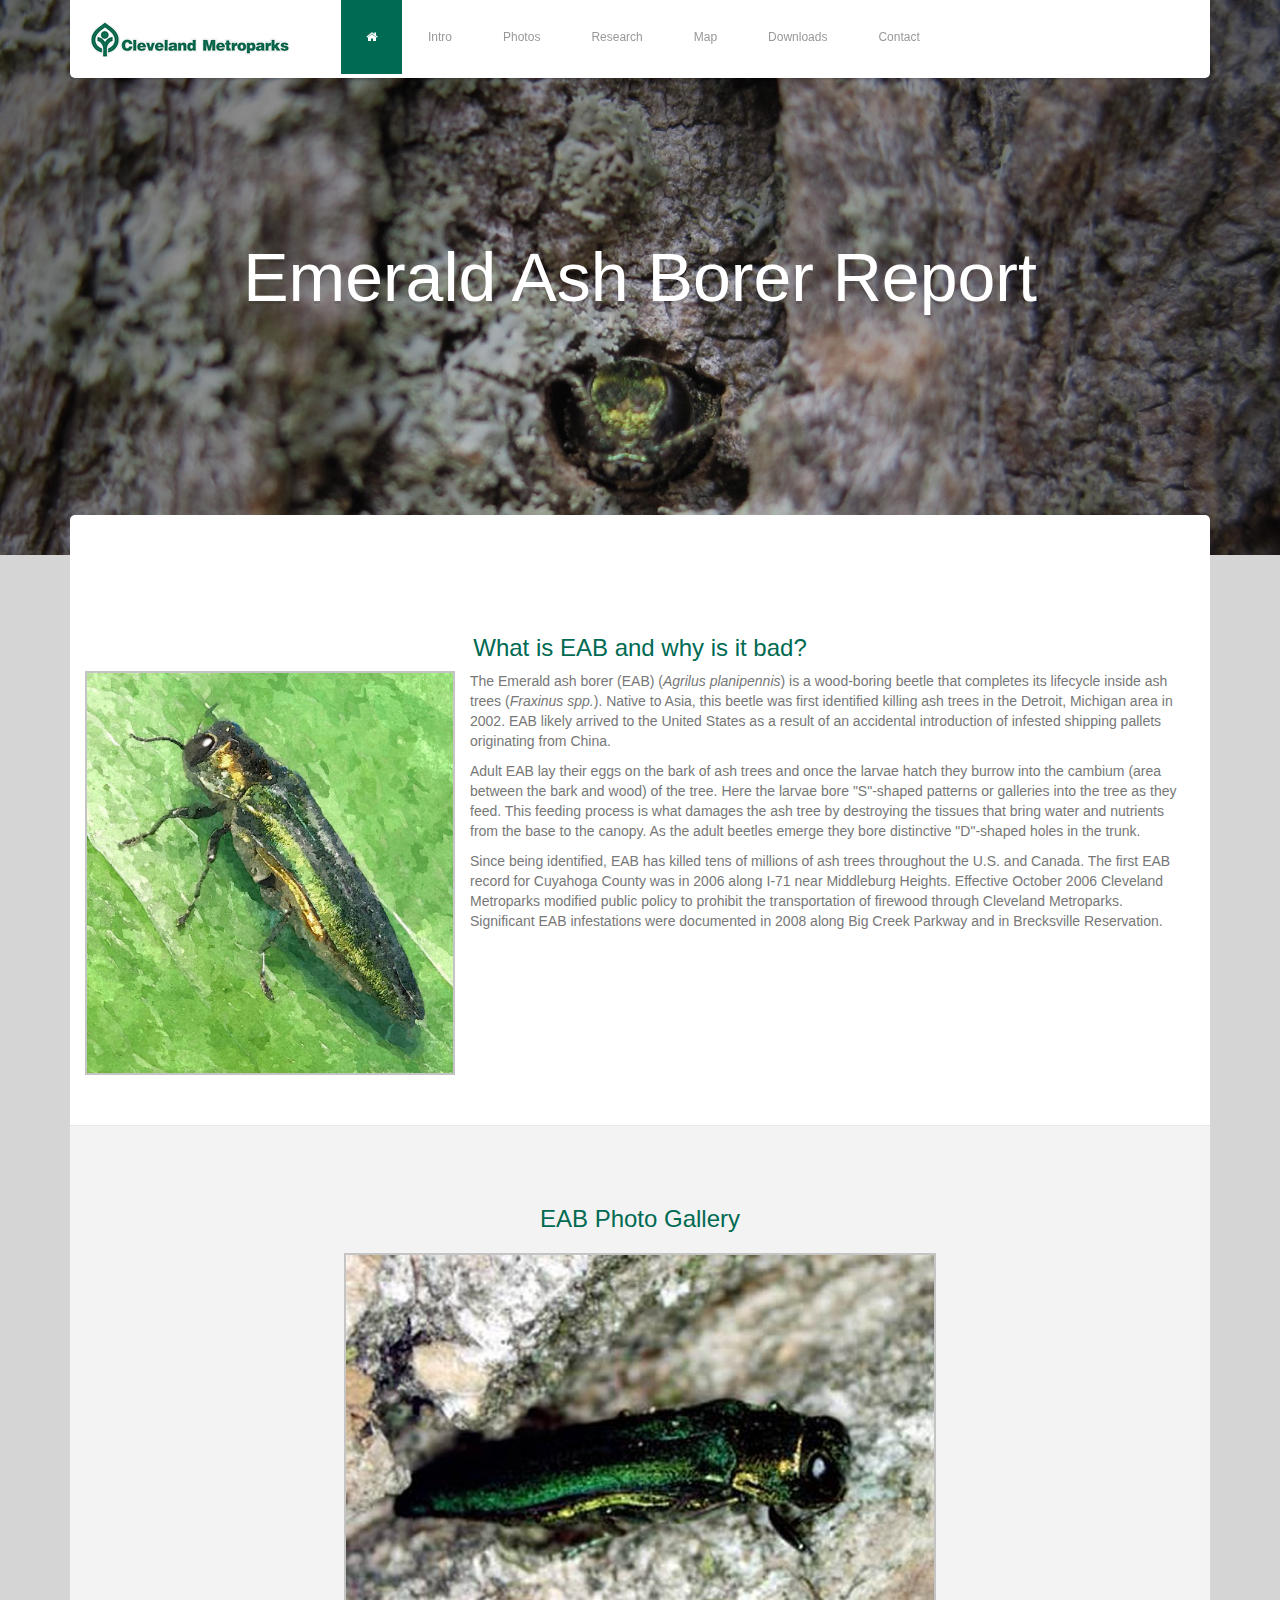
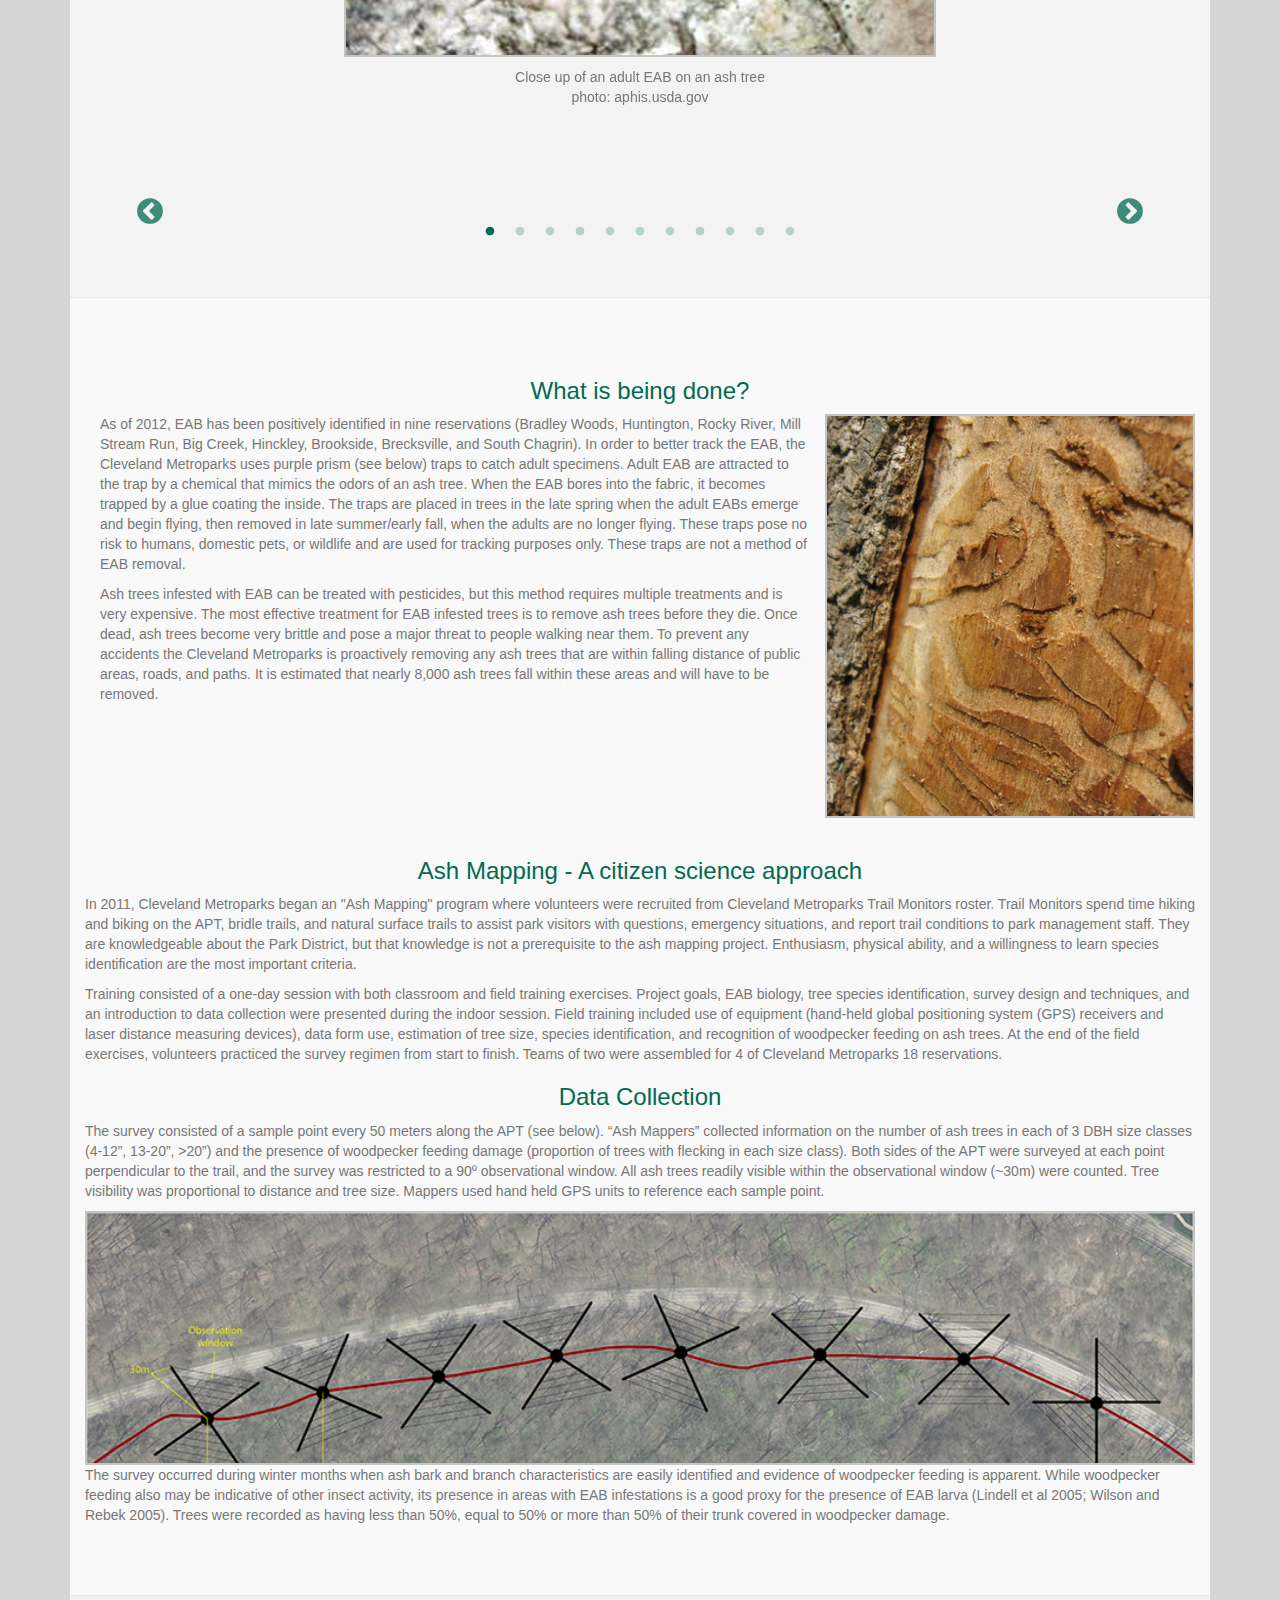
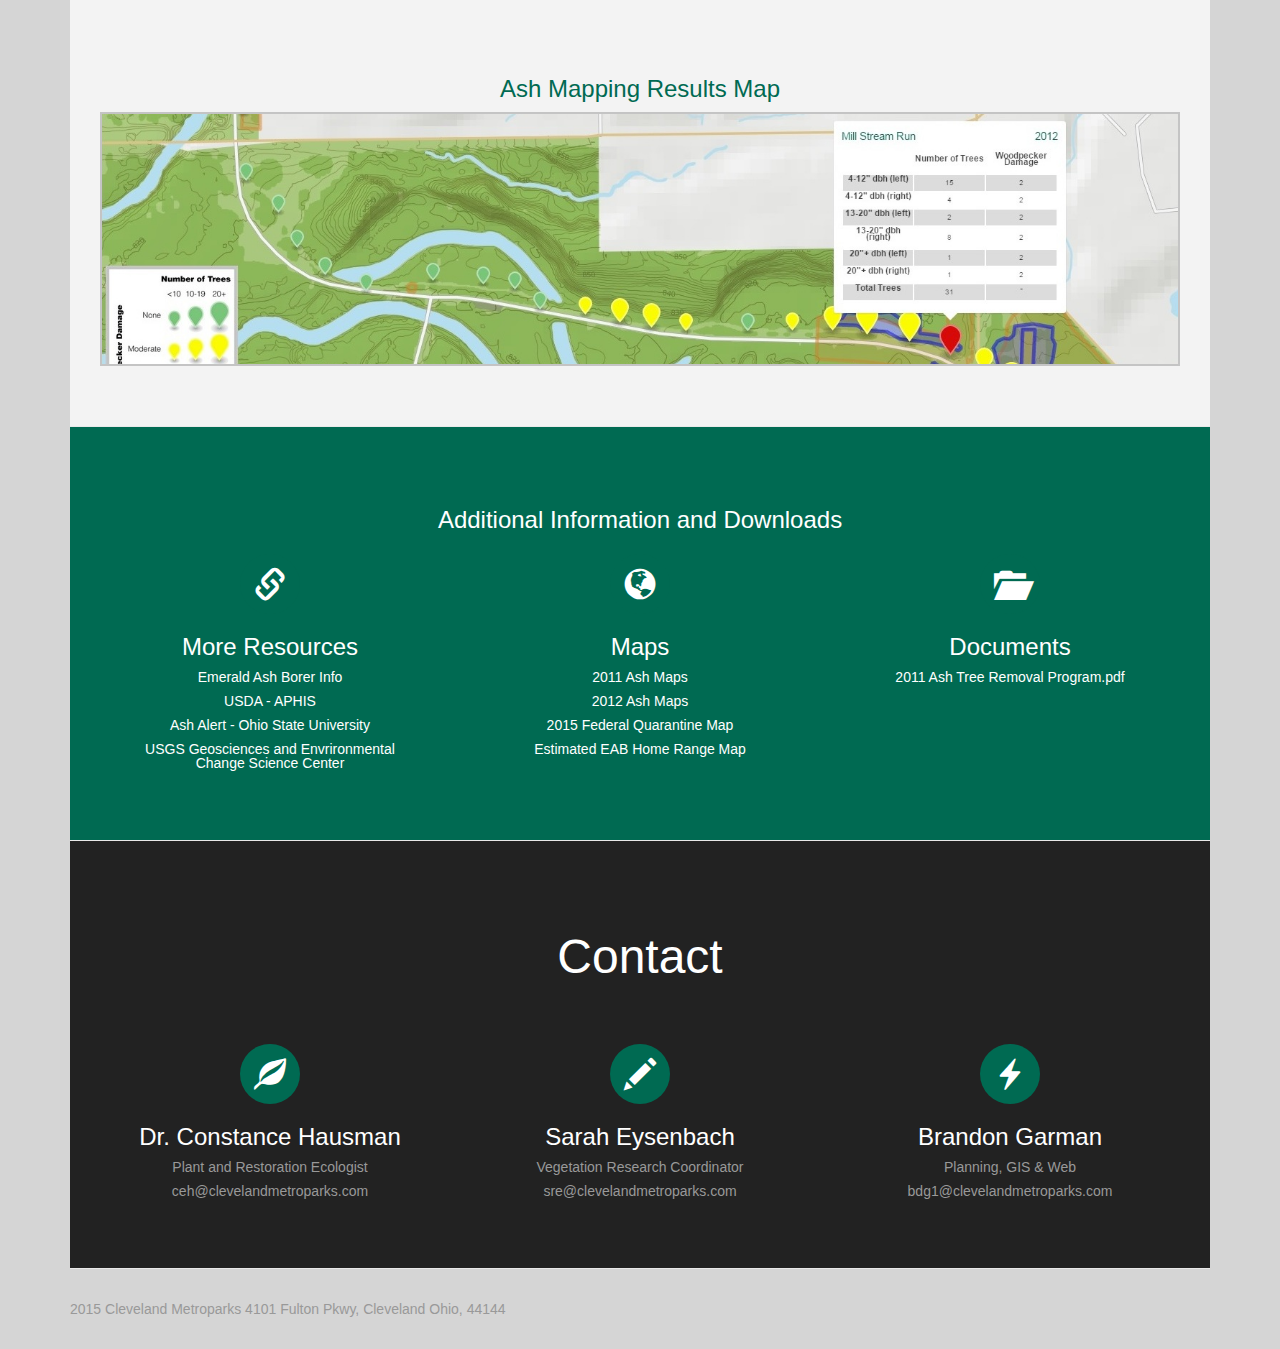
==== commit db411b9a: "site update" ====
--- a/index.html
+++ b/index.html
@@ -183,16 +183,23 @@
 			
 				<div class="row">
 		
-					<div class="col-sm-6">
-						<center><h3>Ash Mapping Results</h3></center>
-						<div class="map-links"><a href="maps/ash_map.html" target="_blank"><center><img src="images/ash_map.jpg" /></center></a></div>
-					</div>
-					
-					
-					<div class="col-sm-6">
-						<center><h3>Restoration &amp; Protection Areas</h3></center>
-						<div class="map-links"><center><img src="images/place-holder.png" /></center></div>
-					</div>
+					<div class="col-sm-12">
+						<center><h3>Ash Mapping Results Map</h3></center>
+						<a href="maps/ash_map.html" target="_blank"><div id="ash-mapping-results" class="map-links"></div></a>
+					</div>
+					
+					
+					<!--<div class="col-sm-6">
+						<center><h3>Ash Restoration Areas</h3></center>
+						<div id="restoration-map" class="map-links"></div>
+					</div>
+				</div>
+				
+				<div class="row">
+					<div class="col-sm-12">
+						<center><h3>Emerald Ash Borer: A Cleveland Metroparks Timeline</h3></center>
+						<div id="timeline-map" class="map-links"></div>
+					</div>-->
 			
 				</div>
 			
@@ -231,6 +238,7 @@
 											<small class="designation"><a href="pdf/2011 Ash Maps.zip">2011 Ash Maps</a></small>
 											<small class="designation"><a href="pdf/2012 Ash Maps.zip">2012 Ash Maps</a></small>
 											<small class="designation"><a href="pdf/quarantine_map_March-2015.pdf" target="_blank">2015 Federal Quarantine Map</a></small>
+											<small class="designation"><a href="pdf/estimated_eab_home_range.pdf" target="_blank">Estimated EAB Home Range Map</a></small>
 										</h3>
                                     </div>
                                 </div>
--- a/css/main.css
+++ b/css/main.css
@@ -691,11 +691,38 @@
 	padding-bottom:10px;
 	padding-top:10px;
 	}
+
+	#ash-mapping-results {
+  background-image: url(../images/ash_map.jpg);
+  background-size: cover;
+  background-repeat: no-repeat;
+  padding: 125px 0;
+  color: #fff;
+
+  }
+  
+  	#restoration-map {
+  background-image: url(../images/place-holder.png);
+  background-size: cover;
+  background-repeat: no-repeat;
+  padding: 125px 0;
+  color: #fff;
+
+  }
+  
+  	#timeline-map {
+  background-image: url(../images/eab_timeline1.jpg);
+  background-size: cover;
+  background-repeat: no-repeat;
+  padding: 125px 0;
+  color: #fff;
+
+  }
 	
-	.map-links img {
+	.map-links {
 	border:2px solid #c4c4c4;
 	}
-	.map-links img:hover {
+	.map-links:hover {
 	border:2px solid #006A52;
 	}
 	
@@ -724,4 +751,9 @@
 	left:5px;
 	z-index:9999;
 	border:2px solid rgb(200,200,200);
+	}
+	
+	#popupbox h2{
+	display:inline-block;
+	width:50%;
 	}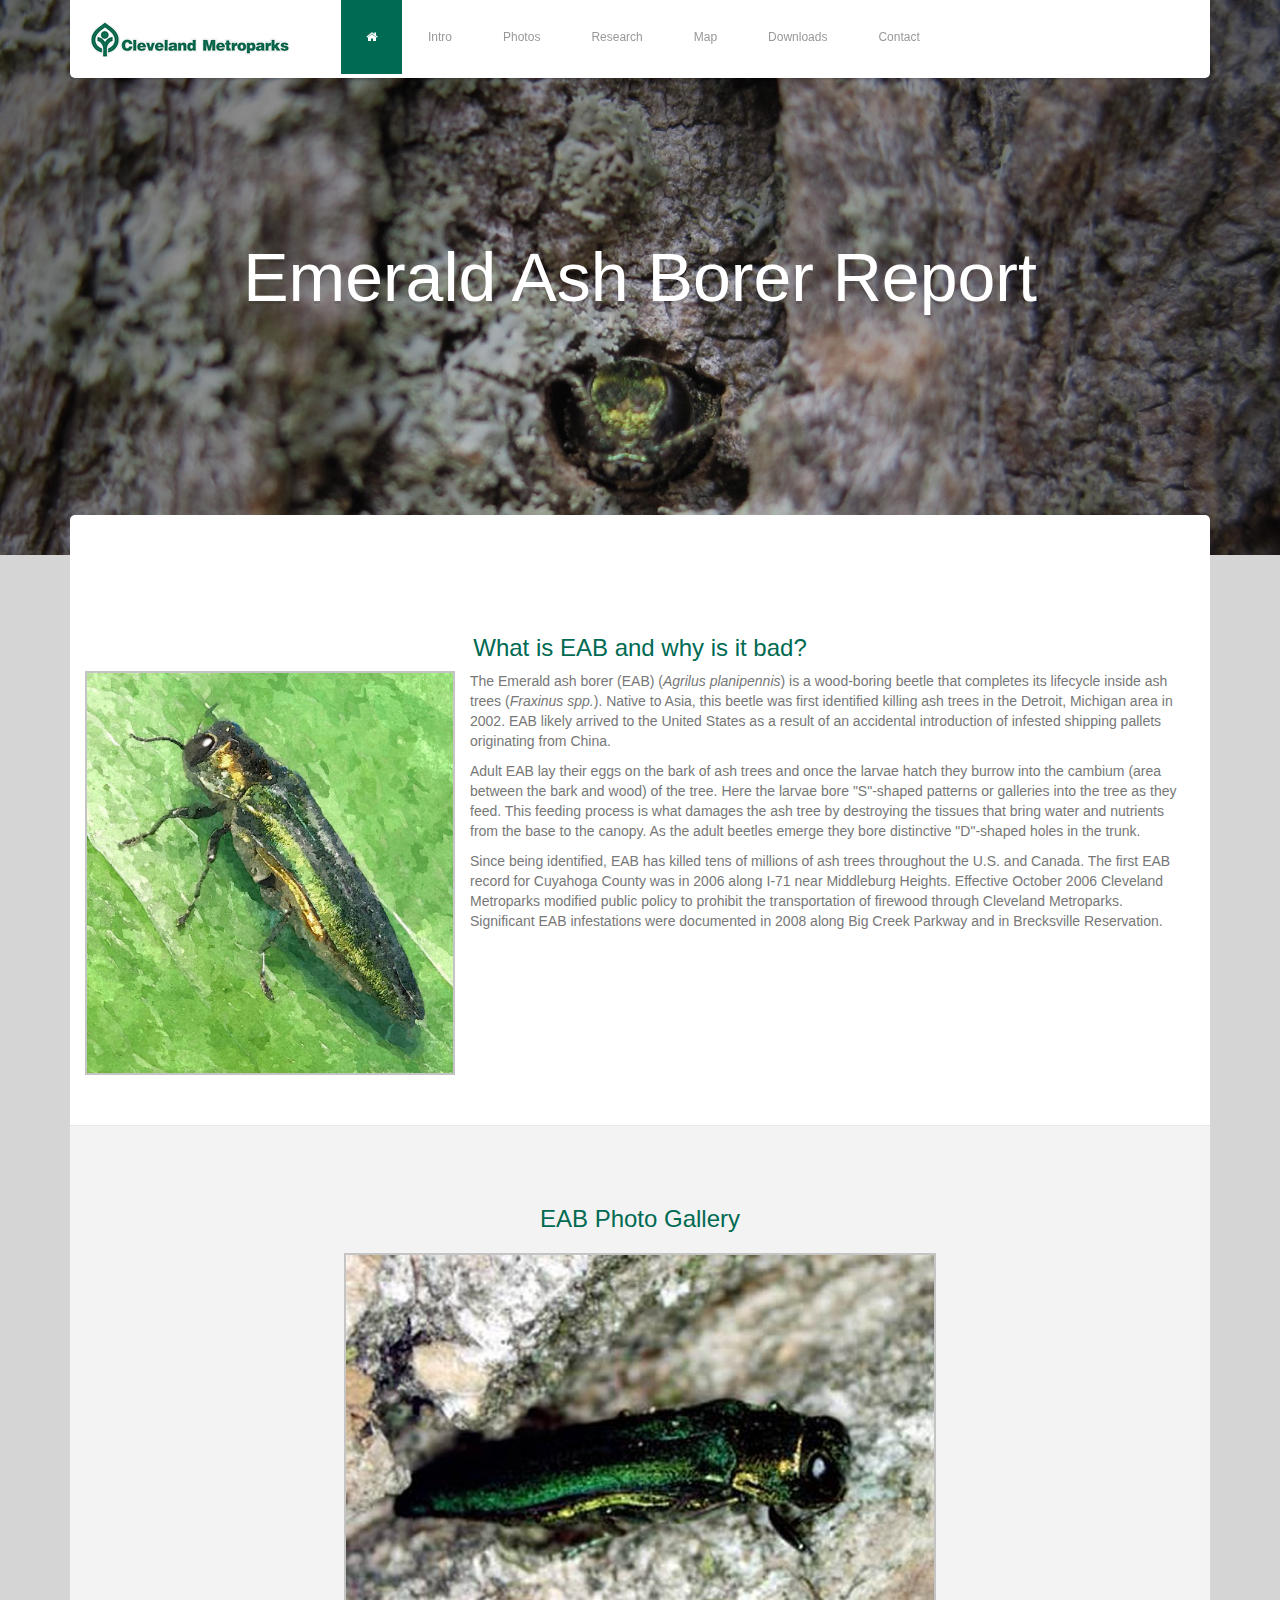
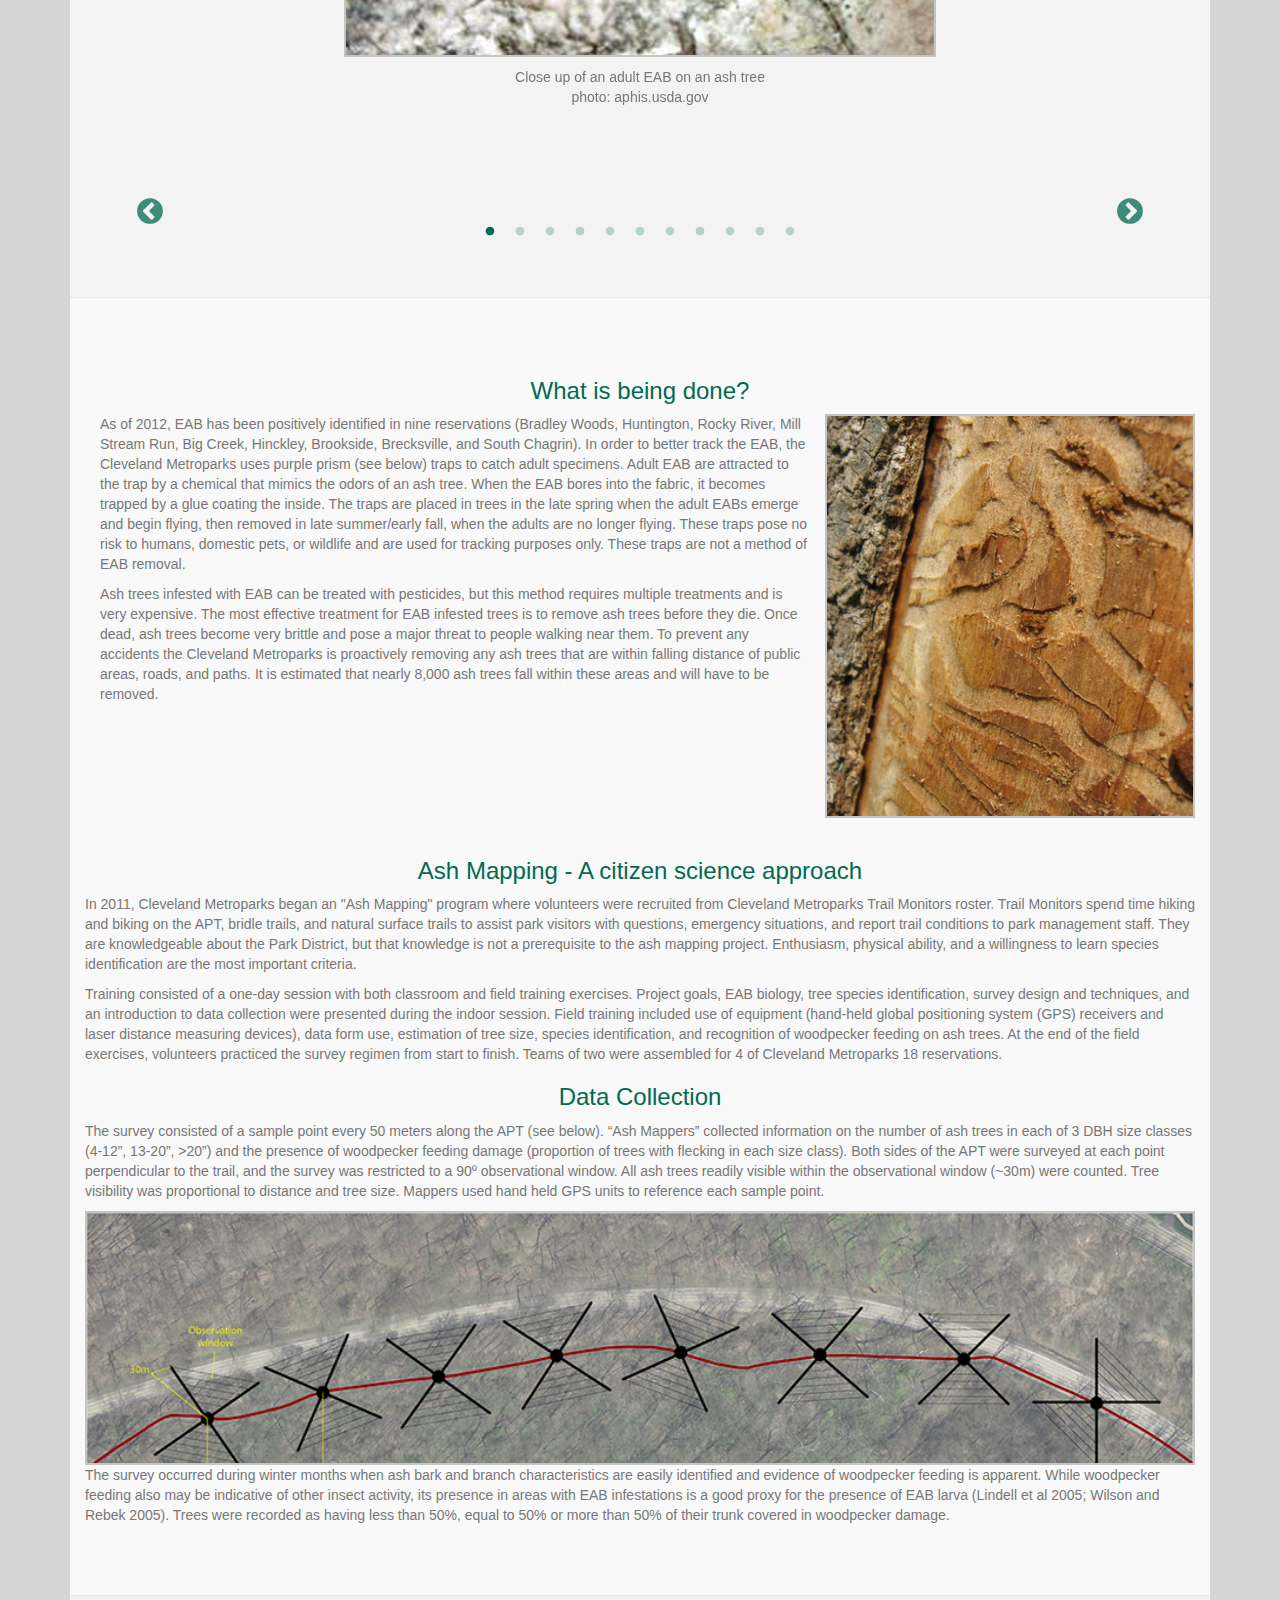
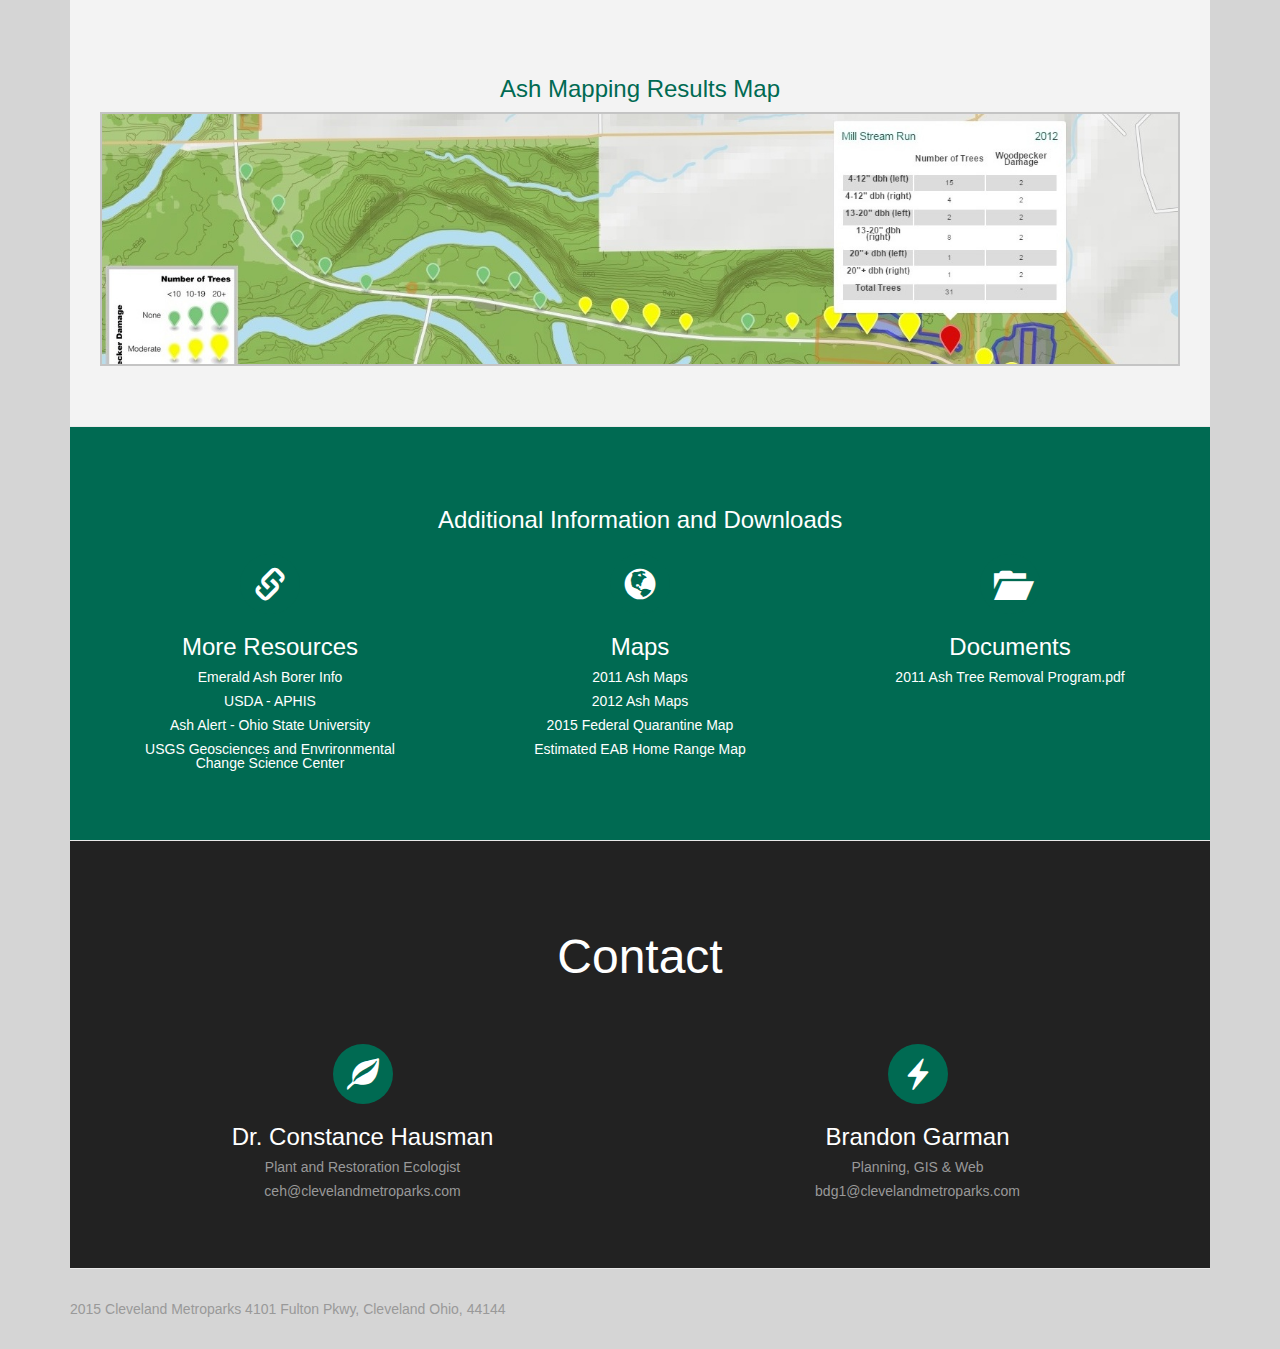
==== commit 5f082979: "update index.html" ====
--- a/index.html
+++ b/index.html
@@ -269,7 +269,7 @@
                     <div class="carousel-inner">
                         <div class="item active">
                             <div class="row">
-                                <div class="col-sm-4">
+                                <div class="col-sm-6">
                                     <div class="member">
                                         <div class="name-icons"><span class="glyphicon glyphicon-leaf" aria-hidden="true"></span></div>
                                         <h3>Dr. Constance Hausman
@@ -278,16 +278,8 @@
 										</h3>
                                     </div>
                                 </div>
-                                <div class="col-sm-4">
-                                    <div class="member">
-                                        <div class="name-icons"><span class="glyphicon glyphicon-pencil" aria-hidden="true"></span></div>
-                                        <h3>Sarah Eysenbach
-										<small class="designation">Vegetation Research Coordinator</small>
-										<small class="designation">sre@clevelandmetroparks.com</small>
-										</h3>
-                                    </div>
-                                </div>        
-                                <div class="col-sm-4">
+     
+                                <div class="col-sm-6">
                                     <div class="member">
                                         <div class="name-icons"><span class="glyphicon glyphicon-flash" aria-hidden="true"></span></div>
                                         <h3>Brandon Garman
